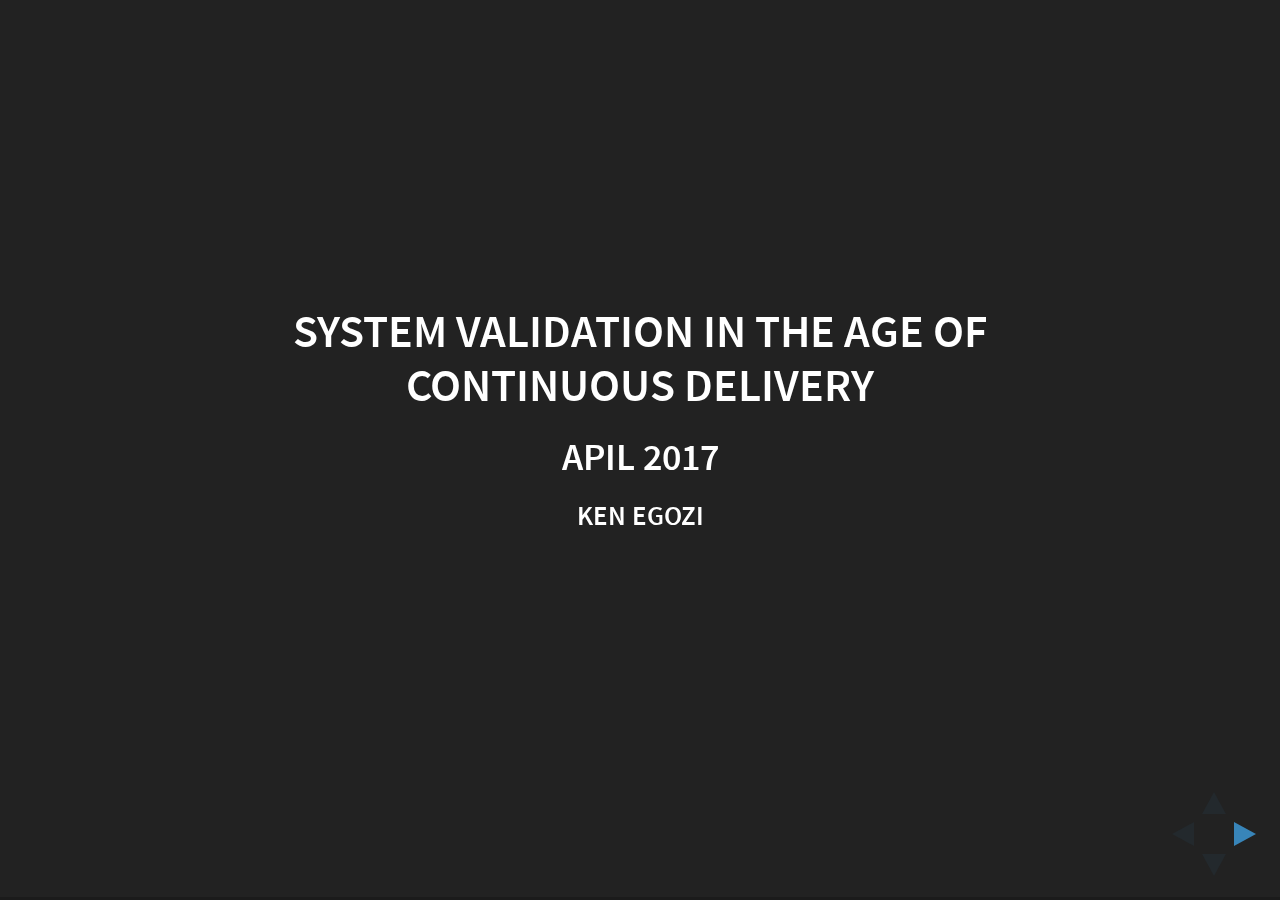
==== continuous-validation/index.html @ 0732cb90 "added continuous validation talk" ====
<!doctype html>
<html>
	<head>
		<meta charset="utf-8">
		<meta name="viewport" content="width=device-width, initial-scale=1.0, maximum-scale=1.0, user-scalable=no">

		<title>APIL - failures</title>

		<link rel="stylesheet" href="css/reveal.css">
		<link rel="stylesheet" href="css/theme/black.css">
		<link rel="stylesheet" href="my/custom.css">

		<!-- Theme used for syntax highlighting of code -->
		<link rel="stylesheet" href="lib/css/zenburn.css">



		<!-- Printing and PDF exports -->
		<script>
			var link = document.createElement( 'link' );
			link.rel = 'stylesheet';
			link.type = 'text/css';
			link.href = window.location.search.match( /print-pdf/gi ) ? 'css/print/pdf.css' : 'css/print/paper.css';
			document.getElementsByTagName( 'head' )[0].appendChild( link );
		</script>
	</head>
	<body>
		<div class="reveal">
			<div class="slides">
				<section class="intro">
<h1>system validation in the age of continuous delivery</h1>
<h3>APIL 2017</h3>
<h5>Ken Egozi</h5>
				</section>

<section>
		<h3>building</h3>
		<p class="fragment">Social networks</p>
		<p class="fragment">E-Commerce</p>
		<p class="fragment">Collaboration tools</p>
		<p class="fragment">Games</p>
</section>
<section>
		<h3>problem</h3>
		<p class="fragment">lose money</p>
		<p class="fragment">lose information</p>
		<p class="fragment">lost trust</p>
		<p class="fragment"><br/>OMG OMG OMG</p>
</section>
<section>
	<div style="position: relative;width: 500px; margin: 0 auto;">
		<img src="my/get-off-my-lawn.jpg">
		<p style="position: absolute;top: 0;width: 500px;text-shadow: 2px 2px #112211;font-weight:bold;left: 0; text-align: center;">GET OFF MY LAWN</p>
	</div>
</section>
<section>
		<img src="my/waterfall.jpg">
</section>
<section>
	<section>
	<h3>Why do systems fail?</h3>
		<img class="fragment" src="my/maxpixel.freegreatpicture.com-Drinking-Happy-Festival-Funny-Party-Flies-Beer-161350.png" />
	</section>
	<section>
		<h3>Why bugs?</h3>
		<img class="fragment" src="my/software-built-by-humans.jpg" />
	</section>
	<section>
		<h3>solution</h3>
		<p class="fragment collapsible">Do not write bugs!</p>
		<p class="fragment" style="text-decoration: line-through;">Do not write bugs!</p>
		<p class="fragment">unit testing</p>
		<p class="fragment">integration testing</p>
		<p class="fragment">formal validation</p>
	</section>
	<section>
		<h3>however</h3>
		<div style="min-height: 350px">
		<p class="">
			<span class="fragment">knock knock</span>&nbsp;&nbsp;
			<span class="fragment">race condition!</span>&nbsp;&nbsp;
			<span class="fragment">who's there?</span>
		</p>
		<p>
			<span class="fragment">OS update</span><br/>
			<span class="fragment">self-replicating bug</span><br/>
			<span class="fragment">SSL expiration</span><br/>
		</p>
		<p class="fragment collapsible">
		<q>“Windows Azure Storage experienced a worldwide outage impacting HTTPS traffic due to an expired SSL certificate,” Martin reported. “HTTP traffic was unaffected but the event impacted a number of Windows Azure services that are dependent on Storage.”</q>
		</p>
		<p class="fragment">
			<img style="height:200px" src="my/worked-on-my-machine.jpg" />
		</p>
		<p class="fragment what-if-img">
			<img src="my/what-if.jpg" />
		</p>
		</div>
	</section>
</section>
<!-- LIKE -->
<section>
	<section>
		<h3>Hush</h3>
		<div style="min-height: 350px">
		<pre class="fragment collapsible" style="font-size: 80%">
if (u.pwd == pwd) {
	return "Collect 200!"
}

return "Go to jail"</pre>
		<pre class="fragment collapsible" style="font-size: 80%">
if (u.hpwd == hash(pwd)) {
	return "Collect 200!"
}

return "Go to jail"</pre>
		<p class="fragment collapsible">
			<img style="height: 300px" src="my/salt.jpg" />
		</p>
		<pre class="fragment collapsible" style="font-size: 80%">
if (u.hpwd == hash(pwd + u.salt)) {
	return "Collect 200!"
}

return "Go to jail"</pre>
		<p class="fragment collapsible">
			are you an existing user?<br/>
			<br/>
			STOP!
		</p>
		<pre class="fragment collapsible" style="font-size: 80%">
if (u.hpwd == hash(pwd + u.salt)) {
	return "Collect 200!"
}

if (u.salt == new byte[16] && u.hpwd == hash(pwd)) {
	u.salt = genRandomBytes(16)
	u.hpwd = hash(pwd + u.salt)
	u.save()
	return "Collect 200!"
}

return "Go to jail"</pre>

		<pre class="fragment collapsible" style="font-size: 80%">
UPDATE TABLE users
ADD COLUMN salt 
NOT NULL 
DEFAULT '\0\0\0\0\0\0\0\0\0\0\0\0\0\0\0\'</pre>
		<p class="fragment collapsible">
			<img style="height:200px" src="my/worked-on-my-machine.jpg" />
		</p>
		<p class="fragment collapsible">
			<img style="height:200px" src="my/worked-on-my-machine.jpg" /> <br/>
			and in QA and Staging!
		</p>
		<p class="fragment collapsible">
			are you an existing user?<br/>
			<br/>
			STOP!
		</p>

		</div>

	</section>
	<section>
		<h3>what now?</h3>
		<p>Timeline</p>
		<p style="text-align: left;">
		<span class="fragment">10:12 Migration script ran on prod DB</span><br/>
		<span class="fragment">10:20 code deployed to prod</span><br/>
		<span class="fragment">16:05 First impacted customer</span><br/>
		<span class="fragment">18:05 First impacted customer sends email</span><br/>
		<span class="fragment">18:10 Problem escalated to engineering team</span><br/>
		<span class="fragment">18:15 Decision made not to roll back</span><br/>
		<span class="fragment">19:20 Engineer repro on prod, problem identified</span><br/>
		<span class="fragment">19:30 Fixed migration script is code-reviews</span><br/>
		<span class="fragment">19:35 Fixed migration script ran on prod DB</span><br/>
		</p>
	</section>
	<section>
		<h3>how are we doing on time?</h3>
		<p class="fragment" style="text-align: left;">
		<span>10:20 code deployed to prod</span><br/>
		<span>16:05 First impacted customer</span><br/>
		<span>18:05 First impacted customer sends email</span><br/>
		<span>19:30 Fixed migration script is code-reviews</span><br/>
		<span>19:35 Fixed migration script ran on prod DB</span><br/>
		</p>
		<p class="fragment" style="text-align: left;">
		Time to Failure: 5h45m<br/>
		Time to Detection: 2h<br/>
		Time to Mitigation: 1h25m<br/>
		Time to Recovery: 5m<br/>
		</p>
	</section>
	<section>
		<h3>root cause</h3>
		<p class="fragment">prod default salts are <code>byte[15]</code> instead of <code>byte[16]</code></p>
		<pre class="fragment" style="font-size: 80%">DEFAULT '\0\0\0\0\0\0\0\0\0\0\0\0\0\0\0\'</pre>
		<p class="fragment">15 '\0' and 1 '\'<p>
		<p class="fragment">MySQL decide not to fail, and guess differently on Windows and Linux</p>
	</section>
	<section>
		<h3>learnings from NullBug</h3>
		<p class="fragment">Time to detection</p>
		<p class="fragment">always allow rollback</p>
		<p class="fragment">prod is always different</p>
	</section>
</section>

<section>
	<section>
		<h3>What did you say?</h3>
		<p class="fragment">Large distributed system, uses Gossip for cluster discovery</p>
		<p class="fragment">6 years in production, millions TPS</p>
		<p class="fragment">yup, per second</p>
		<p class="fragment">Suddenly error rate goes up</p>
		<p class="fragment">Soon after, instances in the cluster randomly segfault and restart</p>
		<p class="fragment">Error rate goes further up</p>
		<p class="fragment">OMG OMG OMG</p>
	</section>
	<section>
		<h3>though shall gossip</h3>
			<pre class="fragment collapsible" style="font-size: 80%">
		host1.mycompany.com
		host6.mycompany.com
		host7.mycompany.com
		host10.mycompany.com
		host2.mycompany.com</pre>
			<pre class="fragment" style="font-size: 80%">
		?ost1.mycompany.com
		host6.mycompany.com
		host7.mycompany.com
		host10.mycompany.com
		host2.mycompany.com</pre>
		<p class="fragment">When an instance is needed, a DNS validation is made to make sure it is valid, deleted if not</p>
		<p class="fragment">Deletion code is calling <code>delete</code> twice on the same string (C++ FTW). Segfault followes.</p>
	</section>
	<section>
		<h3>show me the check(sum)</h3>
		<pre class="fragment collapsible" style="font-size: 80%">
checksum=0123456789abcdef

if headers.containsKey("checksum") ...
else whatever</pre>
		<pre class="fragment" style="font-size: 80%">
?hecksum=0123456789abcdef</pre>
		<p class="fragment">Zero downtime interim code was never removed</p>
	</section>
	<section>
		<h3>impact</h3>
		<p class="fragment">
			Single NIC failure on a single host - caused worldwide impact on multiple subsystems
		</p>
	</section>
	<section>
		<h3>how are we doing on time?</h3>
		<p class="fragment" style="text-align: left;">
		Time to Failure: 6 <i><b>years</b></i><br/>
		Time to Detection: 1m<br/>
		Time to Mitigation: 1h<br/>
		Time to Recovery: 4h<br/>
		</p>
	</section>
	<section>
		<h3>learnings from NullBug</h3>
		<p class="fragment">Time to detection</p>
		<p class="fragment">Self replicating bugs</p>
		<p class="fragment">Never tested scenarios</p>
	</section>
</section>
<section>
	<h3>now what?</h3>
</section>
<section>
	<h3>metrics</h3>
	<p class="fragment">figure out the most important business metrics</p>
	<p class="fragment">figure out thresholds</p>
	<p class="fragment">Alarm on the thresholds</p>
	<p class="fragment">Auto-rollback on alarms</p>
	<p class="fragment">Look at trends, DoD, WoW, YoY</p>
</section>
<section>
	<h3>early</h3>
	<p class="fragment">Consistency Check - replay traffic comparing results of Beta and Prod</p>
	<p class="fragment">Delta comparison - replay traffic comparing key metrics (latencies, CPU utilization, GC profile etc) on Beta vs Prod
</section>
<section>
	<h3>Blast radius reduction</h3>
	<p class="fragment">Regionalize (subsystems, locations, markets)</p>
	<p class="fragment">Deployment Windows - identify low-traffic o'clock</p>
	<p class="fragment">Canary deployments - deploy to one (or few) instances, compare metrics for a while</p>
	<p class="fragment">Controlled rollout - deploy to X% at the time, auto-rollback on alarms <br/><span style="font-size: 70%">easier during low-traffic windows</span></p>
</section>
<section>
	<h3>off the beaten track</h3>
	<p class="fragment collapsible"><q>We don't have many tests. I'm not advocating that you shouldn't put in tests. [The reason we can get away with this] is that we have a great community. So instead of having automated test we have automated human tests.</q></p>
	<p class="fragment collapsible">But I'm not stack overflow ... </p>
	<p class="fragment">Synthetic transactions - emulate users, products and interactions. Define success and failure metrics</p>
	<p class="fragment"><img style="height: : 200px;" src="my/test-asin.jpg"></p>
</section>
<section>
	<h3>Let's play</h3>
	<p class="fragment collapsible">
	<q>In the early 2000s, Amazon created GameDay, a program designed to increase resilience by purposely injecting major failures into critical systems semi-regularly to discover flaws and subtle dependencies. Basically, a GameDay exercise tests a company's <code>systems</code>, <code>software</code>, and <code>people</code> in the course of preparing for a response to a disastrous event.</q></p>
	<q class="fragment">DiRT was developed to find vulnerabilities in critical systems and business processes by intentionally causing failures in them, and to fix them before such failures happen in an uncontrolled manner. DiRT tests both Google's technical robustness, by breaking <code>live systems</code>, and our operational resilience by explicitly preventing critical <code>personnel</code>, area experts, and leaders from participating.</q>
</section>
<section>
	<h3>Notomatic</h3>
	<p class="fragment">Change management process - a "code" reviewed document</p>
	<p class="fragment">Pre-mortem</p>
	<p class="fragment">Clear rollback criteria</p>
	<p class="fragment">Pre-reviews scripts</p>
	<p class="fragment">Any monkey can execute or take over</p>
</section>
<section>
	<h3>Analysis</h3>
	<p class="fragment">Correction Of Errors</p>
	<p class="fragment">Emphasis on learning, not on finger-pointing</p>
	<p class="fragment">five whys?</p>
	<p class="fragment">"how would you cut impact in half?"</p>
	<p class="fragment">"how would you cut detection in half?"</p>
	<p class="fragment"><q>best learnings - read COEs</q></p>
</section>
<section>
	<h3>recap</h3>
	<ul style="margin: 0">
	<li class="fragment">automate what you can, vet what you cannot</li>
	<li class="fragment">reduce time to detection</li>
	<li class="fragment">rollbackability is a feature</li>
	<li class="fragment">reduce blast radius</li>
	<li class="fragment">always be shipping!</li>
	</ul>
</section>
<!--
<section>
	<h3>readings</h3>
	<p><a href="https://www.awsarchitectureblog.com/">https://www.awsarchitectureblog.com/</a></p>
	<p><a href="http://udidahan.com/?blog=true">http://udidahan.com/?blog=true</a></p>
	<p><a href="http://arnon.me/">http://arnon.me/</a>
</section>
-->
<section>
	<p>Thank you!</p>
	<p>&nbsp;</p>
	<p>@kenegozi<br/>
</section>
			</div>
		</div>

		<script src="lib/js/head.min.js"></script>
		<script src="js/reveal.js"></script>

		<script>
			// More info https://github.com/hakimel/reveal.js#configuration
			Reveal.initialize({
				history: true,
				fragments: true,
				minScale: 1,
				maxScale: 1,

				// More info https://github.com/hakimel/reveal.js#dependencies
				dependencies: [
					{ src: 'plugin/markdown/marked.js' },
					{ src: 'plugin/markdown/markdown.js' },
					{ src: 'plugin/notes/notes.js', async: true },
					{ src: 'plugin/highlight/highlight.js', async: true, callback: function() { hljs.initHighlightingOnLoad(); } }
				]
			});
		</script>
	</body>
</html>
---- continuous-validation/css/reveal.css ----
/*!
 * reveal.js
 * http://lab.hakim.se/reveal-js
 * MIT licensed
 *
 * Copyright (C) 2016 Hakim El Hattab, http://hakim.se
 */
/*********************************************
 * RESET STYLES
 *********************************************/
html, body, .reveal div, .reveal span, .reveal applet, .reveal object, .reveal iframe,
.reveal h1, .reveal h2, .reveal h3, .reveal h4, .reveal h5, .reveal h6, .reveal p, .reveal blockquote, .reveal pre,
.reveal a, .reveal abbr, .reveal acronym, .reveal address, .reveal big, .reveal cite, .reveal code,
.reveal del, .reveal dfn, .reveal em, .reveal img, .reveal ins, .reveal kbd, .reveal q, .reveal s, .reveal samp,
.reveal small, .reveal strike, .reveal strong, .reveal sub, .reveal sup, .reveal tt, .reveal var,
.reveal b, .reveal u, .reveal center,
.reveal dl, .reveal dt, .reveal dd, .reveal ol, .reveal ul, .reveal li,
.reveal fieldset, .reveal form, .reveal label, .reveal legend,
.reveal table, .reveal caption, .reveal tbody, .reveal tfoot, .reveal thead, .reveal tr, .reveal th, .reveal td,
.reveal article, .reveal aside, .reveal canvas, .reveal details, .reveal embed,
.reveal figure, .reveal figcaption, .reveal footer, .reveal header, .reveal hgroup,
.reveal menu, .reveal nav, .reveal output, .reveal ruby, .reveal section, .reveal summary,
.reveal time, .reveal mark, .reveal audio, .reveal video {
  margin: 0;
  padding: 0;
  border: 0;
  font-size: 100%;
  font: inherit;
  vertical-align: baseline; }

.reveal article, .reveal aside, .reveal details, .reveal figcaption, .reveal figure,
.reveal footer, .reveal header, .reveal hgroup, .reveal menu, .reveal nav, .reveal section {
  display: block; }

/*********************************************
 * GLOBAL STYLES
 *********************************************/
html,
body {
  width: 100%;
  height: 100%;
  overflow: hidden; }

body {
  position: relative;
  line-height: 1;
  background-color: #fff;
  color: #000; }

/*********************************************
 * VIEW FRAGMENTS
 *********************************************/
.reveal .slides section .fragment {
  opacity: 0;
  visibility: hidden;
  -webkit-transition: all .2s ease;
          transition: all .2s ease; }
  .reveal .slides section .fragment.visible {
    opacity: 1;
    visibility: visible; }

.reveal .slides section .fragment.grow {
  opacity: 1;
  visibility: visible; }
  .reveal .slides section .fragment.grow.visible {
    -webkit-transform: scale(1.3);
            transform: scale(1.3); }

.reveal .slides section .fragment.shrink {
  opacity: 1;
  visibility: visible; }
  .reveal .slides section .fragment.shrink.visible {
    -webkit-transform: scale(0.7);
            transform: scale(0.7); }

.reveal .slides section .fragment.zoom-in {
  -webkit-transform: scale(0.1);
          transform: scale(0.1); }
  .reveal .slides section .fragment.zoom-in.visible {
    -webkit-transform: none;
            transform: none; }

.reveal .slides section .fragment.fade-out {
  opacity: 1;
  visibility: visible; }
  .reveal .slides section .fragment.fade-out.visible {
    opacity: 0;
    visibility: hidden; }

.reveal .slides section .fragment.semi-fade-out {
  opacity: 1;
  visibility: visible; }
  .reveal .slides section .fragment.semi-fade-out.visible {
    opacity: 0.5;
    visibility: visible; }

.reveal .slides section .fragment.strike {
  opacity: 1;
  visibility: visible; }
  .reveal .slides section .fragment.strike.visible {
    text-decoration: line-through; }

.reveal .slides section .fragment.fade-up {
  -webkit-transform: translate(0, 20%);
          transform: translate(0, 20%); }
  .reveal .slides section .fragment.fade-up.visible {
    -webkit-transform: translate(0, 0);
            transform: translate(0, 0); }

.reveal .slides section .fragment.fade-down {
  -webkit-transform: translate(0, -20%);
          transform: translate(0, -20%); }
  .reveal .slides section .fragment.fade-down.visible {
    -webkit-transform: translate(0, 0);
            transform: translate(0, 0); }

.reveal .slides section .fragment.fade-right {
  -webkit-transform: translate(-20%, 0);
          transform: translate(-20%, 0); }
  .reveal .slides section .fragment.fade-right.visible {
    -webkit-transform: translate(0, 0);
            transform: translate(0, 0); }

.reveal .slides section .fragment.fade-left {
  -webkit-transform: translate(20%, 0);
          transform: translate(20%, 0); }
  .reveal .slides section .fragment.fade-left.visible {
    -webkit-transform: translate(0, 0);
            transform: translate(0, 0); }

.reveal .slides section .fragment.current-visible {
  opacity: 0;
  visibility: hidden; }
  .reveal .slides section .fragment.current-visible.current-fragment {
    opacity: 1;
    visibility: visible; }

.reveal .slides section .fragment.highlight-red,
.reveal .slides section .fragment.highlight-current-red,
.reveal .slides section .fragment.highlight-green,
.reveal .slides section .fragment.highlight-current-green,
.reveal .slides section .fragment.highlight-blue,
.reveal .slides section .fragment.highlight-current-blue {
  opacity: 1;
  visibility: visible; }

.reveal .slides section .fragment.highlight-red.visible {
  color: #ff2c2d; }

.reveal .slides section .fragment.highlight-green.visible {
  color: #17ff2e; }

.reveal .slides section .fragment.highlight-blue.visible {
  color: #1b91ff; }

.reveal .slides section .fragment.highlight-current-red.current-fragment {
  color: #ff2c2d; }

.reveal .slides section .fragment.highlight-current-green.current-fragment {
  color: #17ff2e; }

.reveal .slides section .fragment.highlight-current-blue.current-fragment {
  color: #1b91ff; }

/*********************************************
 * COLLAPSIBLE FRAGMENTS
 *********************************************/
.reveal .slides section span.fragment.collapsible,
.reveal .slides section pre.fragment.collapsible,
.reveal .slides section p.fragment.collapsible,
.reveal .slides section li.fragment.collapsible,
.reveal .slides section div.fragment.collapsible {
  display: none; }

.reveal .slides section pre.fragment.current-fragment,
.reveal .slides section p.fragment.current-fragment,
.reveal .slides section li.fragment.collapsible,
.reveal .slides section div.fragment.current-fragment {
  display: block; }
.reveal .slides section span.fragment.current-fragment {
  display: inline; }

/*********************************************
 * DEFAULT ELEMENT STYLES
 *********************************************/
/* Fixes issue in Chrome where italic fonts did not appear when printing to PDF */
.reveal:after {
  content: '';
  font-style: italic; }

.reveal iframe {
  z-index: 1; }

/** Prevents layering issues in certain browser/transition combinations */
.reveal a {
  position: relative; }

.reveal .stretch {
  max-width: none;
  max-height: none; }

.reveal pre.stretch code {
  height: 100%;
  max-height: 100%;
  box-sizing: border-box; }

/*********************************************
 * CONTROLS
 *********************************************/
.reveal .controls {
  display: none;
  position: fixed;
  width: 110px;
  height: 110px;
  z-index: 30;
  right: 10px;
  bottom: 10px;
  -webkit-user-select: none; }

.reveal .controls button {
  padding: 0;
  position: absolute;
  opacity: 0.05;
  width: 0;
  height: 0;
  background-color: transparent;
  border: 12px solid transparent;
  -webkit-transform: scale(0.9999);
          transform: scale(0.9999);
  -webkit-transition: all 0.2s ease;
          transition: all 0.2s ease;
  -webkit-appearance: none;
  -webkit-tap-highlight-color: transparent; }

.reveal .controls .enabled {
  opacity: 0.7;
  cursor: pointer; }

.reveal .controls .enabled:active {
  margin-top: 1px; }

.reveal .controls .navigate-left {
  top: 42px;
  border-right-width: 22px;
  border-right-color: #000; }

.reveal .controls .navigate-left.fragmented {
  opacity: 0.3; }

.reveal .controls .navigate-right {
  left: 74px;
  top: 42px;
  border-left-width: 22px;
  border-left-color: #000; }

.reveal .controls .navigate-right.fragmented {
  opacity: 0.3; }

.reveal .controls .navigate-up {
  left: 42px;
  border-bottom-width: 22px;
  border-bottom-color: #000; }

.reveal .controls .navigate-up.fragmented {
  opacity: 0.3; }

.reveal .controls .navigate-down {
  left: 42px;
  top: 74px;
  border-top-width: 22px;
  border-top-color: #000; }

.reveal .controls .navigate-down.fragmented {
  opacity: 0.3; }

/*********************************************
 * PROGRESS BAR
 *********************************************/
.reveal .progress {
  position: fixed;
  display: none;
  height: 3px;
  width: 100%;
  bottom: 0;
  left: 0;
  z-index: 10;
  background-color: rgba(0, 0, 0, 0.2); }

.reveal .progress:after {
  content: '';
  display: block;
  position: absolute;
  height: 20px;
  width: 100%;
  top: -20px; }

.reveal .progress span {
  display: block;
  height: 100%;
  width: 0px;
  background-color: #000;
  -webkit-transition: width 800ms cubic-bezier(0.26, 0.86, 0.44, 0.985);
          transition: width 800ms cubic-bezier(0.26, 0.86, 0.44, 0.985); }

/*********************************************
 * SLIDE NUMBER
 *********************************************/
.reveal .slide-number {
  position: fixed;
  display: block;
  right: 8px;
  bottom: 8px;
  z-index: 31;
  font-family: Helvetica, sans-serif;
  font-size: 12px;
  line-height: 1;
  color: #fff;
  background-color: rgba(0, 0, 0, 0.4);
  padding: 5px; }

.reveal .slide-number-delimiter {
  margin: 0 3px; }

/*********************************************
 * SLIDES
 *********************************************/
.reveal {
  position: relative;
  width: 100%;
  height: 100%;
  overflow: hidden;
  -ms-touch-action: none;
      touch-action: none; }

.reveal .slides {
  position: absolute;
  width: 100%;
  height: 100%;
  top: 0;
  right: 0;
  bottom: 0;
  left: 0;
  margin: auto;
  overflow: visible;
  z-index: 1;
  text-align: center;
  -webkit-perspective: 600px;
          perspective: 600px;
  -webkit-perspective-origin: 50% 40%;
          perspective-origin: 50% 40%; }

.reveal .slides > section {
  -ms-perspective: 600px; }

.reveal .slides > section,
.reveal .slides > section > section {
  display: none;
  position: absolute;
  width: 100%;
  padding: 20px 0px;
  z-index: 10;
  -webkit-transform-style: preserve-3d;
          transform-style: preserve-3d;
  -webkit-transition: -webkit-transform-origin 800ms cubic-bezier(0.26, 0.86, 0.44, 0.985), -webkit-transform 800ms cubic-bezier(0.26, 0.86, 0.44, 0.985), visibility 800ms cubic-bezier(0.26, 0.86, 0.44, 0.985), opacity 800ms cubic-bezier(0.26, 0.86, 0.44, 0.985);
          transition: transform-origin 800ms cubic-bezier(0.26, 0.86, 0.44, 0.985), transform 800ms cubic-bezier(0.26, 0.86, 0.44, 0.985), visibility 800ms cubic-bezier(0.26, 0.86, 0.44, 0.985), opacity 800ms cubic-bezier(0.26, 0.86, 0.44, 0.985); }

/* Global transition speed settings */
.reveal[data-transition-speed="fast"] .slides section {
  -webkit-transition-duration: 400ms;
          transition-duration: 400ms; }

.reveal[data-transition-speed="slow"] .slides section {
  -webkit-transition-duration: 1200ms;
          transition-duration: 1200ms; }

/* Slide-specific transition speed overrides */
.reveal .slides section[data-transition-speed="fast"] {
  -webkit-transition-duration: 400ms;
          transition-duration: 400ms; }

.reveal .slides section[data-transition-speed="slow"] {
  -webkit-transition-duration: 1200ms;
          transition-duration: 1200ms; }

.reveal .slides > section.stack {
  padding-top: 0;
  padding-bottom: 0; }

.reveal .slides > section.present,
.reveal .slides > section > section.present {
  display: block;
  z-index: 11;
  opacity: 1; }

.reveal.center,
.reveal.center .slides,
.reveal.center .slides section {
  min-height: 0 !important; }

/* Don't allow interaction with invisible slides */
.reveal .slides > section.future,
.reveal .slides > section > section.future,
.reveal .slides > section.past,
.reveal .slides > section > section.past {
  pointer-events: none; }

.reveal.overview .slides > section,
.reveal.overview .slides > section > section {
  pointer-events: auto; }

.reveal .slides > section.past,
.reveal .slides > section.future,
.reveal .slides > section > section.past,
.reveal .slides > section > section.future {
  opacity: 0; }

/*********************************************
 * Mixins for readability of transitions
 *********************************************/
/*********************************************
 * SLIDE TRANSITION
 * Aliased 'linear' for backwards compatibility
 *********************************************/
.reveal.slide section {
  -webkit-backface-visibility: hidden;
          backface-visibility: hidden; }

.reveal .slides > section[data-transition=slide].past,
.reveal .slides > section[data-transition~=slide-out].past,
.reveal.slide .slides > section:not([data-transition]).past {
  -webkit-transform: translate(-150%, 0);
          transform: translate(-150%, 0); }

.reveal .slides > section[data-transition=slide].future,
.reveal .slides > section[data-transition~=slide-in].future,
.reveal.slide .slides > section:not([data-transition]).future {
  -webkit-transform: translate(150%, 0);
          transform: translate(150%, 0); }

.reveal .slides > section > section[data-transition=slide].past,
.reveal .slides > section > section[data-transition~=slide-out].past,
.reveal.slide .slides > section > section:not([data-transition]).past {
  -webkit-transform: translate(0, -150%);
          transform: translate(0, -150%); }

.reveal .slides > section > section[data-transition=slide].future,
.reveal .slides > section > section[data-transition~=slide-in].future,
.reveal.slide .slides > section > section:not([data-transition]).future {
  -webkit-transform: translate(0, 150%);
          transform: translate(0, 150%); }

.reveal.linear section {
  -webkit-backface-visibility: hidden;
          backface-visibility: hidden; }

.reveal .slides > section[data-transition=linear].past,
.reveal .slides > section[data-transition~=linear-out].past,
.reveal.linear .slides > section:not([data-transition]).past {
  -webkit-transform: translate(-150%, 0);
          transform: translate(-150%, 0); }

.reveal .slides > section[data-transition=linear].future,
.reveal .slides > section[data-transition~=linear-in].future,
.reveal.linear .slides > section:not([data-transition]).future {
  -webkit-transform: translate(150%, 0);
          transform: translate(150%, 0); }

.reveal .slides > section > section[data-transition=linear].past,
.reveal .slides > section > section[data-transition~=linear-out].past,
.reveal.linear .slides > section > section:not([data-transition]).past {
  -webkit-transform: translate(0, -150%);
          transform: translate(0, -150%); }

.reveal .slides > section > section[data-transition=linear].future,
.reveal .slides > section > section[data-transition~=linear-in].future,
.reveal.linear .slides > section > section:not([data-transition]).future {
  -webkit-transform: translate(0, 150%);
          transform: translate(0, 150%); }

/*********************************************
 * CONVEX TRANSITION
 * Aliased 'default' for backwards compatibility
 *********************************************/
.reveal .slides > section[data-transition=default].past,
.reveal .slides > section[data-transition~=default-out].past,
.reveal.default .slides > section:not([data-transition]).past {
  -webkit-transform: translate3d(-100%, 0, 0) rotateY(-90deg) translate3d(-100%, 0, 0);
          transform: translate3d(-100%, 0, 0) rotateY(-90deg) translate3d(-100%, 0, 0); }

.reveal .slides > section[data-transition=default].future,
.reveal .slides > section[data-transition~=default-in].future,
.reveal.default .slides > section:not([data-transition]).future {
  -webkit-transform: translate3d(100%, 0, 0) rotateY(90deg) translate3d(100%, 0, 0);
          transform: translate3d(100%, 0, 0) rotateY(90deg) translate3d(100%, 0, 0); }

.reveal .slides > section > section[data-transition=default].past,
.reveal .slides > section > section[data-transition~=default-out].past,
.reveal.default .slides > section > section:not([data-transition]).past {
  -webkit-transform: translate3d(0, -300px, 0) rotateX(70deg) translate3d(0, -300px, 0);
          transform: translate3d(0, -300px, 0) rotateX(70deg) translate3d(0, -300px, 0); }

.reveal .slides > section > section[data-transition=default].future,
.reveal .slides > section > section[data-transition~=default-in].future,
.reveal.default .slides > section > section:not([data-transition]).future {
  -webkit-transform: translate3d(0, 300px, 0) rotateX(-70deg) translate3d(0, 300px, 0);
          transform: translate3d(0, 300px, 0) rotateX(-70deg) translate3d(0, 300px, 0); }

.reveal .slides > section[data-transition=convex].past,
.reveal .slides > section[data-transition~=convex-out].past,
.reveal.convex .slides > section:not([data-transition]).past {
  -webkit-transform: translate3d(-100%, 0, 0) rotateY(-90deg) translate3d(-100%, 0, 0);
          transform: translate3d(-100%, 0, 0) rotateY(-90deg) translate3d(-100%, 0, 0); }

.reveal .slides > section[data-transition=convex].future,
.reveal .slides > section[data-transition~=convex-in].future,
.reveal.convex .slides > section:not([data-transition]).future {
  -webkit-transform: translate3d(100%, 0, 0) rotateY(90deg) translate3d(100%, 0, 0);
          transform: translate3d(100%, 0, 0) rotateY(90deg) translate3d(100%, 0, 0); }

.reveal .slides > section > section[data-transition=convex].past,
.reveal .slides > section > section[data-transition~=convex-out].past,
.reveal.convex .slides > section > section:not([data-transition]).past {
  -webkit-transform: translate3d(0, -300px, 0) rotateX(70deg) translate3d(0, -300px, 0);
          transform: translate3d(0, -300px, 0) rotateX(70deg) translate3d(0, -300px, 0); }

.reveal .slides > section > section[data-transition=convex].future,
.reveal .slides > section > section[data-transition~=convex-in].future,
.reveal.convex .slides > section > section:not([data-transition]).future {
  -webkit-transform: translate3d(0, 300px, 0) rotateX(-70deg) translate3d(0, 300px, 0);
          transform: translate3d(0, 300px, 0) rotateX(-70deg) translate3d(0, 300px, 0); }

/*********************************************
 * CONCAVE TRANSITION
 *********************************************/
.reveal .slides > section[data-transition=concave].past,
.reveal .slides > section[data-transition~=concave-out].past,
.reveal.concave .slides > section:not([data-transition]).past {
  -webkit-transform: translate3d(-100%, 0, 0) rotateY(90deg) translate3d(-100%, 0, 0);
          transform: translate3d(-100%, 0, 0) rotateY(90deg) translate3d(-100%, 0, 0); }

.reveal .slides > section[data-transition=concave].future,
.reveal .slides > section[data-transition~=concave-in].future,
.reveal.concave .slides > section:not([data-transition]).future {
  -webkit-transform: translate3d(100%, 0, 0) rotateY(-90deg) translate3d(100%, 0, 0);
          transform: translate3d(100%, 0, 0) rotateY(-90deg) translate3d(100%, 0, 0); }

.reveal .slides > section > section[data-transition=concave].past,
.reveal .slides > section > section[data-transition~=concave-out].past,
.reveal.concave .slides > section > section:not([data-transition]).past {
  -webkit-transform: translate3d(0, -80%, 0) rotateX(-70deg) translate3d(0, -80%, 0);
          transform: translate3d(0, -80%, 0) rotateX(-70deg) translate3d(0, -80%, 0); }

.reveal .slides > section > section[data-transition=concave].future,
.reveal .slides > section > section[data-transition~=concave-in].future,
.reveal.concave .slides > section > section:not([data-transition]).future {
  -webkit-transform: translate3d(0, 80%, 0) rotateX(70deg) translate3d(0, 80%, 0);
          transform: translate3d(0, 80%, 0) rotateX(70deg) translate3d(0, 80%, 0); }

/*********************************************
 * ZOOM TRANSITION
 *********************************************/
.reveal .slides section[data-transition=zoom],
.reveal.zoom .slides section:not([data-transition]) {
  -webkit-transition-timing-function: ease;
          transition-timing-function: ease; }

.reveal .slides > section[data-transition=zoom].past,
.reveal .slides > section[data-transition~=zoom-out].past,
.reveal.zoom .slides > section:not([data-transition]).past {
  visibility: hidden;
  -webkit-transform: scale(16);
          transform: scale(16); }

.reveal .slides > section[data-transition=zoom].future,
.reveal .slides > section[data-transition~=zoom-in].future,
.reveal.zoom .slides > section:not([data-transition]).future {
  visibility: hidden;
  -webkit-transform: scale(0.2);
          transform: scale(0.2); }

.reveal .slides > section > section[data-transition=zoom].past,
.reveal .slides > section > section[data-transition~=zoom-out].past,
.reveal.zoom .slides > section > section:not([data-transition]).past {
  -webkit-transform: translate(0, -150%);
          transform: translate(0, -150%); }

.reveal .slides > section > section[data-transition=zoom].future,
.reveal .slides > section > section[data-transition~=zoom-in].future,
.reveal.zoom .slides > section > section:not([data-transition]).future {
  -webkit-transform: translate(0, 150%);
          transform: translate(0, 150%); }

/*********************************************
 * CUBE TRANSITION
 *********************************************/
.reveal.cube .slides {
  -webkit-perspective: 1300px;
          perspective: 1300px; }

.reveal.cube .slides section {
  padding: 30px;
  min-height: 700px;
  -webkit-backface-visibility: hidden;
          backface-visibility: hidden;
  box-sizing: border-box; }

.reveal.center.cube .slides section {
  min-height: 0; }

.reveal.cube .slides section:not(.stack):before {
  content: '';
  position: absolute;
  display: block;
  width: 100%;
  height: 100%;
  left: 0;
  top: 0;
  background: rgba(0, 0, 0, 0.1);
  border-radius: 4px;
  -webkit-transform: translateZ(-20px);
          transform: translateZ(-20px); }

.reveal.cube .slides section:not(.stack):after {
  content: '';
  position: absolute;
  display: block;
  width: 90%;
  height: 30px;
  left: 5%;
  bottom: 0;
  background: none;
  z-index: 1;
  border-radius: 4px;
  box-shadow: 0px 95px 25px rgba(0, 0, 0, 0.2);
  -webkit-transform: translateZ(-90px) rotateX(65deg);
          transform: translateZ(-90px) rotateX(65deg); }

.reveal.cube .slides > section.stack {
  padding: 0;
  background: none; }

.reveal.cube .slides > section.past {
  -webkit-transform-origin: 100% 0%;
          transform-origin: 100% 0%;
  -webkit-transform: translate3d(-100%, 0, 0) rotateY(-90deg);
          transform: translate3d(-100%, 0, 0) rotateY(-90deg); }

.reveal.cube .slides > section.future {
  -webkit-transform-origin: 0% 0%;
          transform-origin: 0% 0%;
  -webkit-transform: translate3d(100%, 0, 0) rotateY(90deg);
          transform: translate3d(100%, 0, 0) rotateY(90deg); }

.reveal.cube .slides > section > section.past {
  -webkit-transform-origin: 0% 100%;
          transform-origin: 0% 100%;
  -webkit-transform: translate3d(0, -100%, 0) rotateX(90deg);
          transform: translate3d(0, -100%, 0) rotateX(90deg); }

.reveal.cube .slides > section > section.future {
  -webkit-transform-origin: 0% 0%;
          transform-origin: 0% 0%;
  -webkit-transform: translate3d(0, 100%, 0) rotateX(-90deg);
          transform: translate3d(0, 100%, 0) rotateX(-90deg); }

/*********************************************
 * PAGE TRANSITION
 *********************************************/
.reveal.page .slides {
  -webkit-perspective-origin: 0% 50%;
          perspective-origin: 0% 50%;
  -webkit-perspective: 3000px;
          perspective: 3000px; }

.reveal.page .slides section {
  padding: 30px;
  min-height: 700px;
  box-sizing: border-box; }

.reveal.page .slides section.past {
  z-index: 12; }

.reveal.page .slides section:not(.stack):before {
  content: '';
  position: absolute;
  display: block;
  width: 100%;
  height: 100%;
  left: 0;
  top: 0;
  background: rgba(0, 0, 0, 0.1);
  -webkit-transform: translateZ(-20px);
          transform: translateZ(-20px); }

.reveal.page .slides section:not(.stack):after {
  content: '';
  position: absolute;
  display: block;
  width: 90%;
  height: 30px;
  left: 5%;
  bottom: 0;
  background: none;
  z-index: 1;
  border-radius: 4px;
  box-shadow: 0px 95px 25px rgba(0, 0, 0, 0.2);
  -webkit-transform: translateZ(-90px) rotateX(65deg); }

.reveal.page .slides > section.stack {
  padding: 0;
  background: none; }

.reveal.page .slides > section.past {
  -webkit-transform-origin: 0% 0%;
          transform-origin: 0% 0%;
  -webkit-transform: translate3d(-40%, 0, 0) rotateY(-80deg);
          transform: translate3d(-40%, 0, 0) rotateY(-80deg); }

.reveal.page .slides > section.future {
  -webkit-transform-origin: 100% 0%;
          transform-origin: 100% 0%;
  -webkit-transform: translate3d(0, 0, 0);
          transform: translate3d(0, 0, 0); }

.reveal.page .slides > section > section.past {
  -webkit-transform-origin: 0% 0%;
          transform-origin: 0% 0%;
  -webkit-transform: translate3d(0, -40%, 0) rotateX(80deg);
          transform: translate3d(0, -40%, 0) rotateX(80deg); }

.reveal.page .slides > section > section.future {
  -webkit-transform-origin: 0% 100%;
          transform-origin: 0% 100%;
  -webkit-transform: translate3d(0, 0, 0);
          transform: translate3d(0, 0, 0); }

/*********************************************
 * FADE TRANSITION
 *********************************************/
.reveal .slides section[data-transition=fade],
.reveal.fade .slides section:not([data-transition]),
.reveal.fade .slides > section > section:not([data-transition]) {
  -webkit-transform: none;
          transform: none;
  -webkit-transition: opacity 0.5s;
          transition: opacity 0.5s; }

.reveal.fade.overview .slides section,
.reveal.fade.overview .slides > section > section {
  -webkit-transition: none;
          transition: none; }

/*********************************************
 * NO TRANSITION
 *********************************************/
.reveal .slides section[data-transition=none],
.reveal.none .slides section:not([data-transition]) {
  -webkit-transform: none;
          transform: none;
  -webkit-transition: none;
          transition: none; }

/*********************************************
 * PAUSED MODE
 *********************************************/
.reveal .pause-overlay {
  position: absolute;
  top: 0;
  left: 0;
  width: 100%;
  height: 100%;
  background: black;
  visibility: hidden;
  opacity: 0;
  z-index: 100;
  -webkit-transition: all 1s ease;
          transition: all 1s ease; }

.reveal.paused .pause-overlay {
  visibility: visible;
  opacity: 1; }

/*********************************************
 * FALLBACK
 *********************************************/
.no-transforms {
  overflow-y: auto; }

.no-transforms .reveal .slides {
  position: relative;
  width: 80%;
  height: auto !important;
  top: 0;
  left: 50%;
  margin: 0;
  text-align: center; }

.no-transforms .reveal .controls,
.no-transforms .reveal .progress {
  display: none !important; }

.no-transforms .reveal .slides section {
  display: block !important;
  opacity: 1 !important;
  position: relative !important;
  height: auto;
  min-height: 0;
  top: 0;
  left: -50%;
  margin: 70px 0;
  -webkit-transform: none;
          transform: none; }

.no-transforms .reveal .slides section section {
  left: 0; }

.reveal .no-transition,
.reveal .no-transition * {
  -webkit-transition: none !important;
          transition: none !important; }

/*********************************************
 * PER-SLIDE BACKGROUNDS
 *********************************************/
.reveal .backgrounds {
  position: absolute;
  width: 100%;
  height: 100%;
  top: 0;
  left: 0;
  -webkit-perspective: 600px;
          perspective: 600px; }

.reveal .slide-background {
  display: none;
  position: absolute;
  width: 100%;
  height: 100%;
  opacity: 0;
  visibility: hidden;
  background-color: transparent;
  background-position: 50% 50%;
  background-repeat: no-repeat;
  background-size: cover;
  -webkit-transition: all 800ms cubic-bezier(0.26, 0.86, 0.44, 0.985);
          transition: all 800ms cubic-bezier(0.26, 0.86, 0.44, 0.985); }

.reveal .slide-background.stack {
  display: block; }

.reveal .slide-background.present {
  opacity: 1;
  visibility: visible; }

.print-pdf .reveal .slide-background {
  opacity: 1 !important;
  visibility: visible !important; }

/* Video backgrounds */
.reveal .slide-background video {
  position: absolute;
  width: 100%;
  height: 100%;
  max-width: none;
  max-height: none;
  top: 0;
  left: 0; }

/* Immediate transition style */
.reveal[data-background-transition=none] > .backgrounds .slide-background,
.reveal > .backgrounds .slide-background[data-background-transition=none] {
  -webkit-transition: none;
          transition: none; }

/* Slide */
.reveal[data-background-transition=slide] > .backgrounds .slide-background,
.reveal > .backgrounds .slide-background[data-background-transition=slide] {
  opacity: 1;
  -webkit-backface-visibility: hidden;
          backface-visibility: hidden; }

.reveal[data-background-transition=slide] > .backgrounds .slide-background.past,
.reveal > .backgrounds .slide-background.past[data-background-transition=slide] {
  -webkit-transform: translate(-100%, 0);
          transform: translate(-100%, 0); }

.reveal[data-background-transition=slide] > .backgrounds .slide-background.future,
.reveal > .backgrounds .slide-background.future[data-background-transition=slide] {
  -webkit-transform: translate(100%, 0);
          transform: translate(100%, 0); }

.reveal[data-background-transition=slide] > .backgrounds .slide-background > .slide-background.past,
.reveal > .backgrounds .slide-background > .slide-background.past[data-background-transition=slide] {
  -webkit-transform: translate(0, -100%);
          transform: translate(0, -100%); }

.reveal[data-background-transition=slide] > .backgrounds .slide-background > .slide-background.future,
.reveal > .backgrounds .slide-background > .slide-background.future[data-background-transition=slide] {
  -webkit-transform: translate(0, 100%);
          transform: translate(0, 100%); }

/* Convex */
.reveal[data-background-transition=convex] > .backgrounds .slide-background.past,
.reveal > .backgrounds .slide-background.past[data-background-transition=convex] {
  opacity: 0;
  -webkit-transform: translate3d(-100%, 0, 0) rotateY(-90deg) translate3d(-100%, 0, 0);
          transform: translate3d(-100%, 0, 0) rotateY(-90deg) translate3d(-100%, 0, 0); }

.reveal[data-background-transition=convex] > .backgrounds .slide-background.future,
.reveal > .backgrounds .slide-background.future[data-background-transition=convex] {
  opacity: 0;
  -webkit-transform: translate3d(100%, 0, 0) rotateY(90deg) translate3d(100%, 0, 0);
          transform: translate3d(100%, 0, 0) rotateY(90deg) translate3d(100%, 0, 0); }

.reveal[data-background-transition=convex] > .backgrounds .slide-background > .slide-background.past,
.reveal > .backgrounds .slide-background > .slide-background.past[data-background-transition=convex] {
  opacity: 0;
  -webkit-transform: translate3d(0, -100%, 0) rotateX(90deg) translate3d(0, -100%, 0);
          transform: translate3d(0, -100%, 0) rotateX(90deg) translate3d(0, -100%, 0); }

.reveal[data-background-transition=convex] > .backgrounds .slide-background > .slide-background.future,
.reveal > .backgrounds .slide-background > .slide-background.future[data-background-transition=convex] {
  opacity: 0;
  -webkit-transform: translate3d(0, 100%, 0) rotateX(-90deg) translate3d(0, 100%, 0);
          transform: translate3d(0, 100%, 0) rotateX(-90deg) translate3d(0, 100%, 0); }

/* Concave */
.reveal[data-background-transition=concave] > .backgrounds .slide-background.past,
.reveal > .backgrounds .slide-background.past[data-background-transition=concave] {
  opacity: 0;
  -webkit-transform: translate3d(-100%, 0, 0) rotateY(90deg) translate3d(-100%, 0, 0);
          transform: translate3d(-100%, 0, 0) rotateY(90deg) translate3d(-100%, 0, 0); }

.reveal[data-background-transition=concave] > .backgrounds .slide-background.future,
.reveal > .backgrounds .slide-background.future[data-background-transition=concave] {
  opacity: 0;
  -webkit-transform: translate3d(100%, 0, 0) rotateY(-90deg) translate3d(100%, 0, 0);
          transform: translate3d(100%, 0, 0) rotateY(-90deg) translate3d(100%, 0, 0); }

.reveal[data-background-transition=concave] > .backgrounds .slide-background > .slide-background.past,
.reveal > .backgrounds .slide-background > .slide-background.past[data-background-transition=concave] {
  opacity: 0;
  -webkit-transform: translate3d(0, -100%, 0) rotateX(-90deg) translate3d(0, -100%, 0);
          transform: translate3d(0, -100%, 0) rotateX(-90deg) translate3d(0, -100%, 0); }

.reveal[data-background-transition=concave] > .backgrounds .slide-background > .slide-background.future,
.reveal > .backgrounds .slide-background > .slide-background.future[data-background-transition=concave] {
  opacity: 0;
  -webkit-transform: translate3d(0, 100%, 0) rotateX(90deg) translate3d(0, 100%, 0);
          transform: translate3d(0, 100%, 0) rotateX(90deg) translate3d(0, 100%, 0); }

/* Zoom */
.reveal[data-background-transition=zoom] > .backgrounds .slide-background,
.reveal > .backgrounds .slide-background[data-background-transition=zoom] {
  -webkit-transition-timing-function: ease;
          transition-timing-function: ease; }

.reveal[data-background-transition=zoom] > .backgrounds .slide-background.past,
.reveal > .backgrounds .slide-background.past[data-background-transition=zoom] {
  opacity: 0;
  visibility: hidden;
  -webkit-transform: scale(16);
          transform: scale(16); }

.reveal[data-background-transition=zoom] > .backgrounds .slide-background.future,
.reveal > .backgrounds .slide-background.future[data-background-transition=zoom] {
  opacity: 0;
  visibility: hidden;
  -webkit-transform: scale(0.2);
          transform: scale(0.2); }

.reveal[data-background-transition=zoom] > .backgrounds .slide-background > .slide-background.past,
.reveal > .backgrounds .slide-background > .slide-background.past[data-background-transition=zoom] {
  opacity: 0;
  visibility: hidden;
  -webkit-transform: scale(16);
          transform: scale(16); }

.reveal[data-background-transition=zoom] > .backgrounds .slide-background > .slide-background.future,
.reveal > .backgrounds .slide-background > .slide-background.future[data-background-transition=zoom] {
  opacity: 0;
  visibility: hidden;
  -webkit-transform: scale(0.2);
          transform: scale(0.2); }

/* Global transition speed settings */
.reveal[data-transition-speed="fast"] > .backgrounds .slide-background {
  -webkit-transition-duration: 400ms;
          transition-duration: 400ms; }

.reveal[data-transition-speed="slow"] > .backgrounds .slide-background {
  -webkit-transition-duration: 1200ms;
          transition-duration: 1200ms; }

/*********************************************
 * OVERVIEW
 *********************************************/
.reveal.overview {
  -webkit-perspective-origin: 50% 50%;
          perspective-origin: 50% 50%;
  -webkit-perspective: 700px;
          perspective: 700px; }
  .reveal.overview .slides section {
    height: 100%;
    top: 0 !important;
    opacity: 1 !important;
    overflow: hidden;
    visibility: visible !important;
    cursor: pointer;
    box-sizing: border-box; }
  .reveal.overview .slides section:hover,
  .reveal.overview .slides section.present {
    outline: 10px solid rgba(150, 150, 150, 0.4);
    outline-offset: 10px; }
  .reveal.overview .slides section .fragment {
    opacity: 1;
    -webkit-transition: none;
            transition: none; }
  .reveal.overview .slides section:after,
  .reveal.overview .slides section:before {
    display: none !important; }
  .reveal.overview .slides > section.stack {
    padding: 0;
    top: 0 !important;
    background: none;
    outline: none;
    overflow: visible; }
  .reveal.overview .backgrounds {
    -webkit-perspective: inherit;
            perspective: inherit; }
  .reveal.overview .backgrounds .slide-background {
    opacity: 1;
    visibility: visible;
    outline: 10px solid rgba(150, 150, 150, 0.1);
    outline-offset: 10px; }

.reveal.overview .slides section,
.reveal.overview-deactivating .slides section {
  -webkit-transition: none;
          transition: none; }

.reveal.overview .backgrounds .slide-background,
.reveal.overview-deactivating .backgrounds .slide-background {
  -webkit-transition: none;
          transition: none; }

.reveal.overview-animated .slides {
  -webkit-transition: -webkit-transform 0.4s ease;
          transition: transform 0.4s ease; }

/*********************************************
 * RTL SUPPORT
 *********************************************/
.reveal.rtl .slides,
.reveal.rtl .slides h1,
.reveal.rtl .slides h2,
.reveal.rtl .slides h3,
.reveal.rtl .slides h4,
.reveal.rtl .slides h5,
.reveal.rtl .slides h6 {
  direction: rtl;
  font-family: sans-serif; }

.reveal.rtl pre,
.reveal.rtl code {
  direction: ltr; }

.reveal.rtl ol,
.reveal.rtl ul {
  text-align: right; }

.reveal.rtl .progress span {
  float: right; }

/*********************************************
 * PARALLAX BACKGROUND
 *********************************************/
.reveal.has-parallax-background .backgrounds {
  -webkit-transition: all 0.8s ease;
          transition: all 0.8s ease; }

/* Global transition speed settings */
.reveal.has-parallax-background[data-transition-speed="fast"] .backgrounds {
  -webkit-transition-duration: 400ms;
          transition-duration: 400ms; }

.reveal.has-parallax-background[data-transition-speed="slow"] .backgrounds {
  -webkit-transition-duration: 1200ms;
          transition-duration: 1200ms; }

/*********************************************
 * LINK PREVIEW OVERLAY
 *********************************************/
.reveal .overlay {
  position: absolute;
  top: 0;
  left: 0;
  width: 100%;
  height: 100%;
  z-index: 1000;
  background: rgba(0, 0, 0, 0.9);
  opacity: 0;
  visibility: hidden;
  -webkit-transition: all 0.3s ease;
          transition: all 0.3s ease; }

.reveal .overlay.visible {
  opacity: 1;
  visibility: visible; }

.reveal .overlay .spinner {
  position: absolute;
  display: block;
  top: 50%;
  left: 50%;
  width: 32px;
  height: 32px;
  margin: -16px 0 0 -16px;
  z-index: 10;
  background-image: url([data-uri]%2F%2F%2F6%2Bvr8nJybW1tcDAwOjo6Nvb26ioqKOjo7Ozs%2FLy8vz8%2FAAAAAAAAAAAACH%2FC05FVFNDQVBFMi4wAwEAAAAh%2FhpDcmVhdGVkIHdpdGggYWpheGxvYWQuaW5mbwAh%[base64]%2FV%2FnmOM82XiHRLYKhKP1oZmADdEAAAh%2BQQJCgAAACwAAAAAIAAgAAAE6hDISWlZpOrNp1lGNRSdRpDUolIGw5RUYhhHukqFu8DsrEyqnWThGvAmhVlteBvojpTDDBUEIFwMFBRAmBkSgOrBFZogCASwBDEY%2FCZSg7GSE0gSCjQBMVG023xWBhklAnoEdhQEfyNqMIcKjhRsjEdnezB%2BA4k8gTwJhFuiW4dokXiloUepBAp5qaKpp6%2BHo7aWW54wl7obvEe0kRuoplCGepwSx2jJvqHEmGt6whJpGpfJCHmOoNHKaHx61WiSR92E4lbFoq%2BB6QDtuetcaBPnW6%2BO7wDHpIiK9SaVK5GgV543tzjgGcghAgAh%[base64]%2B%2BG%2Bw48edZPK%2BM6hLJpQg484enXIdQFSS1u6UhksENEQAAIfkECQoAAAAsAAAAACAAIAAABOcQyEmpGKLqzWcZRVUQnZYg1aBSh2GUVEIQ2aQOE%2BG%2BcD4ntpWkZQj1JIiZIogDFFyHI0UxQwFugMSOFIPJftfVAEoZLBbcLEFhlQiqGp1Vd140AUklUN3eCA51C1EWMzMCezCBBmkxVIVHBWd3HHl9JQOIJSdSnJ0TDKChCwUJjoWMPaGqDKannasMo6WnM562R5YluZRwur0wpgqZE7NKUm%2BFNRPIhjBJxKZteWuIBMN4zRMIVIhffcgojwCF117i4nlLnY5ztRLsnOk%2BaV%2BoJY7V7m76PdkS4trKcdg0Zc0tTcKkRAAAIfkECQoAAAAsAAAAACAAIAAABO4QyEkpKqjqzScpRaVkXZWQEximw1BSCUEIlDohrft6cpKCk5xid5MNJTaAIkekKGQkWyKHkvhKsR7ARmitkAYDYRIbUQRQjWBwJRzChi9CRlBcY1UN4g0%[base64]%[base64]%2BE71SRQeyqUToLA7VxF0JDyIQh%2FMVVPMt1ECZlfcjZJ9mIKoaTl1MRIl5o4CUKXOwmyrCInCKqcWtvadL2SYhyASyNDJ0uIiRMDjI0Fd30%2FiI2UA5GSS5UDj2l6NoqgOgN4gksEBgYFf0FDqKgHnyZ9OX8HrgYHdHpcHQULXAS2qKpENRg7eAMLC7kTBaixUYFkKAzWAAnLC7FLVxLWDBLKCwaKTULgEwbLA4hJtOkSBNqITT3xEgfLpBtzE%2FjiuL04RGEBgwWhShRgQExHBAAh%2BQQJCgAAACwAAAAAIAAgAAAE7xDISWlSqerNpyJKhWRdlSAVoVLCWk6JKlAqAavhO9UkUHsqlE6CwO1cRdCQ8iEIfzFVTzLdRAmZX3I2SfZiCqGk5dTESJeaOAlClzsJsqwiJwiqnFrb2nS9kmIcgEsjQydLiIlHehhpejaIjzh9eomSjZR%[base64]%2BE71SRQeyqUToLA7VxF0JDyIQh%[base64]%2BE71SRQeyqUToLA7VxF0JDyIQh%2FMVVPMt1ECZlfcjZJ9mIKoaTl1MRIl5o4CUKXOwmyrCInCKqcWtvadL2SYhyASyNDJ0uIiUd6GAULDJCRiXo1CpGXDJOUjY%2BYip9DhToJA4RBLwMLCwVDfRgbBAaqqoZ1XBMHswsHtxtFaH1iqaoGNgAIxRpbFAgfPQSqpbgGBqUD1wBXeCYp1AYZ19JJOYgH1KwA4UBvQwXUBxPqVD9L3sbp2BNk2xvvFPJd%2BMFCN6HAAIKgNggY0KtEBAAh%[base64]%2BvsYMDAzZQPC9VCNkDWUhGkuE5PxJNwiUK4UfLzOlD4WvzAHaoG9nxPi5d%2BjYUqfAhhykOFwJWiAAAIfkECQoAAAAsAAAAACAAIAAABPAQyElpUqnqzaciSoVkXVUMFaFSwlpOCcMYlErAavhOMnNLNo8KsZsMZItJEIDIFSkLGQoQTNhIsFehRww2CQLKF0tYGKYSg%2BygsZIuNqJksKgbfgIGepNo2cIUB3V1B3IvNiBYNQaDSTtfhhx0CwVPI0UJe0%2Bbm4g5VgcGoqOcnjmjqDSdnhgEoamcsZuXO1aWQy8KAwOAuTYYGwi7w5h%2BKr0SJ8MFihpNbx%2B4Erq7BYBuzsdiH1jCAzoSfl0rVirNbRXlBBlLX%2BBP0XJLAPGzTkAuAOqb0WT5AH7OcdCm5B8TgRwSRKIHQtaLCwg1RAAAOwAAAAAAAAAAAA%3D%3D);
  visibility: visible;
  opacity: 0.6;
  -webkit-transition: all 0.3s ease;
          transition: all 0.3s ease; }

.reveal .overlay header {
  position: absolute;
  left: 0;
  top: 0;
  width: 100%;
  height: 40px;
  z-index: 2;
  border-bottom: 1px solid #222; }

.reveal .overlay header a {
  display: inline-block;
  width: 40px;
  height: 40px;
  padding: 0 10px;
  float: right;
  opacity: 0.6;
  box-sizing: border-box; }

.reveal .overlay header a:hover {
  opacity: 1; }

.reveal .overlay header a .icon {
  display: inline-block;
  width: 20px;
  height: 20px;
  background-position: 50% 50%;
  background-size: 100%;
  background-repeat: no-repeat; }

.reveal .overlay header a.close .icon {
  background-image: url([data-uri]); }

.reveal .overlay header a.external .icon {
  background-image: url([data-uri]); }

.reveal .overlay .viewport {
  position: absolute;
  display: -webkit-box;
  display: -ms-flexbox;
  display: flex;
  top: 40px;
  right: 0;
  bottom: 0;
  left: 0; }

.reveal .overlay.overlay-preview .viewport iframe {
  width: 100%;
  height: 100%;
  max-width: 100%;
  max-height: 100%;
  border: 0;
  opacity: 0;
  visibility: hidden;
  -webkit-transition: all 0.3s ease;
          transition: all 0.3s ease; }

.reveal .overlay.overlay-preview.loaded .viewport iframe {
  opacity: 1;
  visibility: visible; }

.reveal .overlay.overlay-preview.loaded .spinner {
  opacity: 0;
  visibility: hidden;
  -webkit-transform: scale(0.2);
          transform: scale(0.2); }

.reveal .overlay.overlay-help .viewport {
  overflow: auto;
  color: #fff; }

.reveal .overlay.overlay-help .viewport .viewport-inner {
  width: 600px;
  margin: auto;
  padding: 20px 20px 80px 20px;
  text-align: center;
  letter-spacing: normal; }

.reveal .overlay.overlay-help .viewport .viewport-inner .title {
  font-size: 20px; }

.reveal .overlay.overlay-help .viewport .viewport-inner table {
  border: 1px solid #fff;
  border-collapse: collapse;
  font-size: 16px; }

.reveal .overlay.overlay-help .viewport .viewport-inner table th,
.reveal .overlay.overlay-help .viewport .viewport-inner table td {
  width: 200px;
  padding: 14px;
  border: 1px solid #fff;
  vertical-align: middle; }

.reveal .overlay.overlay-help .viewport .viewport-inner table th {
  padding-top: 20px;
  padding-bottom: 20px; }

/*********************************************
 * PLAYBACK COMPONENT
 *********************************************/
.reveal .playback {
  position: fixed;
  left: 15px;
  bottom: 20px;
  z-index: 30;
  cursor: pointer;
  -webkit-transition: all 400ms ease;
          transition: all 400ms ease; }

.reveal.overview .playback {
  opacity: 0;
  visibility: hidden; }

/*********************************************
 * ROLLING LINKS
 *********************************************/
.reveal .roll {
  display: inline-block;
  line-height: 1.2;
  overflow: hidden;
  vertical-align: top;
  -webkit-perspective: 400px;
          perspective: 400px;
  -webkit-perspective-origin: 50% 50%;
          perspective-origin: 50% 50%; }

.reveal .roll:hover {
  background: none;
  text-shadow: none; }

.reveal .roll span {
  display: block;
  position: relative;
  padding: 0 2px;
  pointer-events: none;
  -webkit-transition: all 400ms ease;
          transition: all 400ms ease;
  -webkit-transform-origin: 50% 0%;
          transform-origin: 50% 0%;
  -webkit-transform-style: preserve-3d;
          transform-style: preserve-3d;
  -webkit-backface-visibility: hidden;
          backface-visibility: hidden; }

.reveal .roll:hover span {
  background: rgba(0, 0, 0, 0.5);
  -webkit-transform: translate3d(0px, 0px, -45px) rotateX(90deg);
          transform: translate3d(0px, 0px, -45px) rotateX(90deg); }

.reveal .roll span:after {
  content: attr(data-title);
  display: block;
  position: absolute;
  left: 0;
  top: 0;
  padding: 0 2px;
  -webkit-backface-visibility: hidden;
          backface-visibility: hidden;
  -webkit-transform-origin: 50% 0%;
          transform-origin: 50% 0%;
  -webkit-transform: translate3d(0px, 110%, 0px) rotateX(-90deg);
          transform: translate3d(0px, 110%, 0px) rotateX(-90deg); }

/*********************************************
 * SPEAKER NOTES
 *********************************************/
.reveal aside.notes {
  display: none; }

.reveal .speaker-notes {
  display: none;
  position: absolute;
  width: 70%;
  max-height: 15%;
  left: 15%;
  bottom: 26px;
  padding: 10px;
  z-index: 1;
  font-size: 18px;
  line-height: 1.4;
  color: #fff;
  background-color: rgba(0, 0, 0, 0.5);
  overflow: auto;
  box-sizing: border-box;
  text-align: left;
  font-family: Helvetica, sans-serif;
  -webkit-overflow-scrolling: touch; }

.reveal .speaker-notes.visible:not(:empty) {
  display: block; }

@media screen and (max-width: 1024px) {
  .reveal .speaker-notes {
    font-size: 14px; } }

@media screen and (max-width: 600px) {
  .reveal .speaker-notes {
    width: 90%;
    left: 5%; } }

/*********************************************
 * ZOOM PLUGIN
 *********************************************/
.zoomed .reveal *,
.zoomed .reveal *:before,
.zoomed .reveal *:after {
  -webkit-backface-visibility: visible !important;
          backface-visibility: visible !important; }

.zoomed .reveal .progress,
.zoomed .reveal .controls {
  opacity: 0; }

.zoomed .reveal .roll span {
  background: none; }

.zoomed .reveal .roll span:after {
  visibility: hidden; }
---- continuous-validation/css/theme/black.css ----
/**
 * Black theme for reveal.js. This is the opposite of the 'white' theme.
 *
 * By Hakim El Hattab, http://hakim.se
 */
@import url(../../lib/font/source-sans-pro/source-sans-pro.css);
section.has-light-background, section.has-light-background h1, section.has-light-background h2, section.has-light-background h3, section.has-light-background h4, section.has-light-background h5, section.has-light-background h6 {
  color: #222; }

/*********************************************
 * GLOBAL STYLES
 *********************************************/
body {
  background: #222;
  background-color: #222; }

.reveal {
  font-family: "Source Sans Pro", Helvetica, sans-serif;
  font-size: 38px;
  font-weight: normal;
  color: #fff; }

::selection {
  color: #fff;
  background: #bee4fd;
  text-shadow: none; }

.reveal .slides > section,
.reveal .slides > section > section {
  line-height: 1.3;
  font-weight: inherit; }

/*********************************************
 * HEADERS
 *********************************************/
.reveal h1,
.reveal h2,
.reveal h3,
.reveal h4,
.reveal h5,
.reveal h6 {
  margin: 0 0 20px 0;
  color: #fff;
  font-family: "Source Sans Pro", Helvetica, sans-serif;
  font-weight: 600;
  line-height: 1.2;
  letter-spacing: normal;
  text-transform: uppercase;
  text-shadow: none;
  word-wrap: break-word; }

.reveal h1 {
  font-size: 2.5em; }

.reveal h2 {
  font-size: 1.6em; }

.reveal h3 {
  font-size: 1.3em; }

.reveal h4 {
  font-size: 1em; }

.reveal h1 {
  text-shadow: none; }

/*********************************************
 * OTHER
 *********************************************/
.reveal p {
  margin: 20px 0;
  line-height: 1.3; }

/* Ensure certain elements are never larger than the slide itself */
.reveal img,
.reveal video,
.reveal iframe {
  max-width: 95%;
  max-height: 95%; }

.reveal strong,
.reveal b {
  font-weight: bold; }

.reveal em {
  font-style: italic; }

.reveal ol,
.reveal dl,
.reveal ul {
  display: inline-block;
  text-align: left;
  margin: 0 0 0 1em; }

.reveal ol {
  list-style-type: decimal; }

.reveal ul {
  list-style-type: disc; }

.reveal ul ul {
  list-style-type: square; }

.reveal ul ul ul {
  list-style-type: circle; }

.reveal ul ul,
.reveal ul ol,
.reveal ol ol,
.reveal ol ul {
  display: block;
  margin-left: 40px; }

.reveal dt {
  font-weight: bold; }

.reveal dd {
  margin-left: 40px; }

.reveal q,
.reveal blockquote {
  quotes: none; }

.reveal blockquote {
  display: block;
  position: relative;
  width: 70%;
  margin: 20px auto;
  padding: 5px;
  font-style: italic;
  background: rgba(255, 255, 255, 0.05);
  box-shadow: 0px 0px 2px rgba(0, 0, 0, 0.2); }

.reveal blockquote p:first-child,
.reveal blockquote p:last-child {
  display: inline-block; }

.reveal q {
  font-style: italic; }

.reveal pre {
  display: block;
  position: relative;
  width: 90%;
  margin: 20px auto;
  text-align: left;
  font-size: 0.55em;
  font-family: monospace;
  line-height: 1.2em;
  word-wrap: break-word;
  box-shadow: 0px 0px 6px rgba(0, 0, 0, 0.3); }

.reveal code {
  font-family: monospace; }

.reveal pre code {
  display: block;
  padding: 5px;
  overflow: auto;
  max-height: 400px;
  word-wrap: normal; }

.reveal table {
  margin: auto;
  border-collapse: collapse;
  border-spacing: 0; }

.reveal table th {
  font-weight: bold; }

.reveal table th,
.reveal table td {
  text-align: left;
  padding: 0.2em 0.5em 0.2em 0.5em;
  border-bottom: 1px solid; }

.reveal table th[align="center"],
.reveal table td[align="center"] {
  text-align: center; }

.reveal table th[align="right"],
.reveal table td[align="right"] {
  text-align: right; }

.reveal table tbody tr:last-child th,
.reveal table tbody tr:last-child td {
  border-bottom: none; }

.reveal sup {
  vertical-align: super; }

.reveal sub {
  vertical-align: sub; }

.reveal small {
  display: inline-block;
  font-size: 0.6em;
  line-height: 1.2em;
  vertical-align: top; }

.reveal small * {
  vertical-align: top; }

/*********************************************
 * LINKS
 *********************************************/
.reveal a {
  color: #42affa;
  text-decoration: none;
  -webkit-transition: color .15s ease;
  -moz-transition: color .15s ease;
  transition: color .15s ease; }

.reveal a:hover {
  color: #8dcffc;
  text-shadow: none;
  border: none; }

.reveal .roll span:after {
  color: #fff;
  background: #068de9; }

/*********************************************
 * IMAGES
 *********************************************/
.reveal section img {
  margin: 15px 0px;
  background: rgba(255, 255, 255, 0.12);
  border: 4px solid #fff;
  box-shadow: 0 0 10px rgba(0, 0, 0, 0.15); }

.reveal section img.plain {
  border: 0;
  box-shadow: none; }

.reveal a img {
  -webkit-transition: all .15s linear;
  -moz-transition: all .15s linear;
  transition: all .15s linear; }

.reveal a:hover img {
  background: rgba(255, 255, 255, 0.2);
  border-color: #42affa;
  box-shadow: 0 0 20px rgba(0, 0, 0, 0.55); }

/*********************************************
 * NAVIGATION CONTROLS
 *********************************************/
.reveal .controls .navigate-left,
.reveal .controls .navigate-left.enabled {
  border-right-color: #42affa; }

.reveal .controls .navigate-right,
.reveal .controls .navigate-right.enabled {
  border-left-color: #42affa; }

.reveal .controls .navigate-up,
.reveal .controls .navigate-up.enabled {
  border-bottom-color: #42affa; }

.reveal .controls .navigate-down,
.reveal .controls .navigate-down.enabled {
  border-top-color: #42affa; }

.reveal .controls .navigate-left.enabled:hover {
  border-right-color: #8dcffc; }

.reveal .controls .navigate-right.enabled:hover {
  border-left-color: #8dcffc; }

.reveal .controls .navigate-up.enabled:hover {
  border-bottom-color: #8dcffc; }

.reveal .controls .navigate-down.enabled:hover {
  border-top-color: #8dcffc; }

/*********************************************
 * PROGRESS BAR
 *********************************************/
.reveal .progress {
  background: rgba(0, 0, 0, 0.2); }

.reveal .progress span {
  background: #42affa;
  -webkit-transition: width 800ms cubic-bezier(0.26, 0.86, 0.44, 0.985);
  -moz-transition: width 800ms cubic-bezier(0.26, 0.86, 0.44, 0.985);
  transition: width 800ms cubic-bezier(0.26, 0.86, 0.44, 0.985); }
---- continuous-validation/my/custom.css ----
.reveal .intro h1 {
    font-size: 1.2em;
}

.reveal .intro h3 {
    font-size: 1em;
}

.reveal .intro h5 {
    font-size: 0.7em;
}

.reveal .what-if-img {
    position: absolute;
    top: 170px;
    left: 0px;
    height: 300px;
}

ul li {
	list-style-type: none;
}

.reveal pre {
	font-size: 100%;
	font-family: "fira code";
    color: lightgreen;
}

.reveal code {
    font-family: "fira code";
    color: lightgreen;
}

.reveal .blink {
    animation-duration: 1s;
    animation-name: blink;
    animation-iteration-count: infinite;
    animation-timing-function: steps(2, start);
}
@keyframes blink {
    55% {
        visibility: hidden;
    }
}
---- continuous-validation/lib/css/zenburn.css ----
/*

Zenburn style from voldmar.ru (c) Vladimir Epifanov <voldmar@voldmar.ru>
based on dark.css by Ivan Sagalaev

*/

.hljs {
  display: block;
  overflow-x: auto;
  padding: 0.5em;
  background: #3f3f3f;
  color: #dcdcdc;
}

.hljs-keyword,
.hljs-selector-tag,
.hljs-tag {
  color: #e3ceab;
}

.hljs-template-tag {
  color: #dcdcdc;
}

.hljs-number {
  color: #8cd0d3;
}

.hljs-variable,
.hljs-template-variable,
.hljs-attribute {
  color: #efdcbc;
}

.hljs-literal {
  color: #efefaf;
}

.hljs-subst {
  color: #8f8f8f;
}

.hljs-title,
.hljs-name,
.hljs-selector-id,
.hljs-selector-class,
.hljs-section,
.hljs-type {
  color: #efef8f;
}

.hljs-symbol,
.hljs-bullet,
.hljs-link {
  color: #dca3a3;
}

.hljs-deletion,
.hljs-string,
.hljs-built_in,
.hljs-builtin-name {
  color: #cc9393;
}

.hljs-addition,
.hljs-comment,
.hljs-quote,
.hljs-meta {
  color: #7f9f7f;
}


.hljs-emphasis {
  font-style: italic;
}

.hljs-strong {
  font-weight: bold;
}
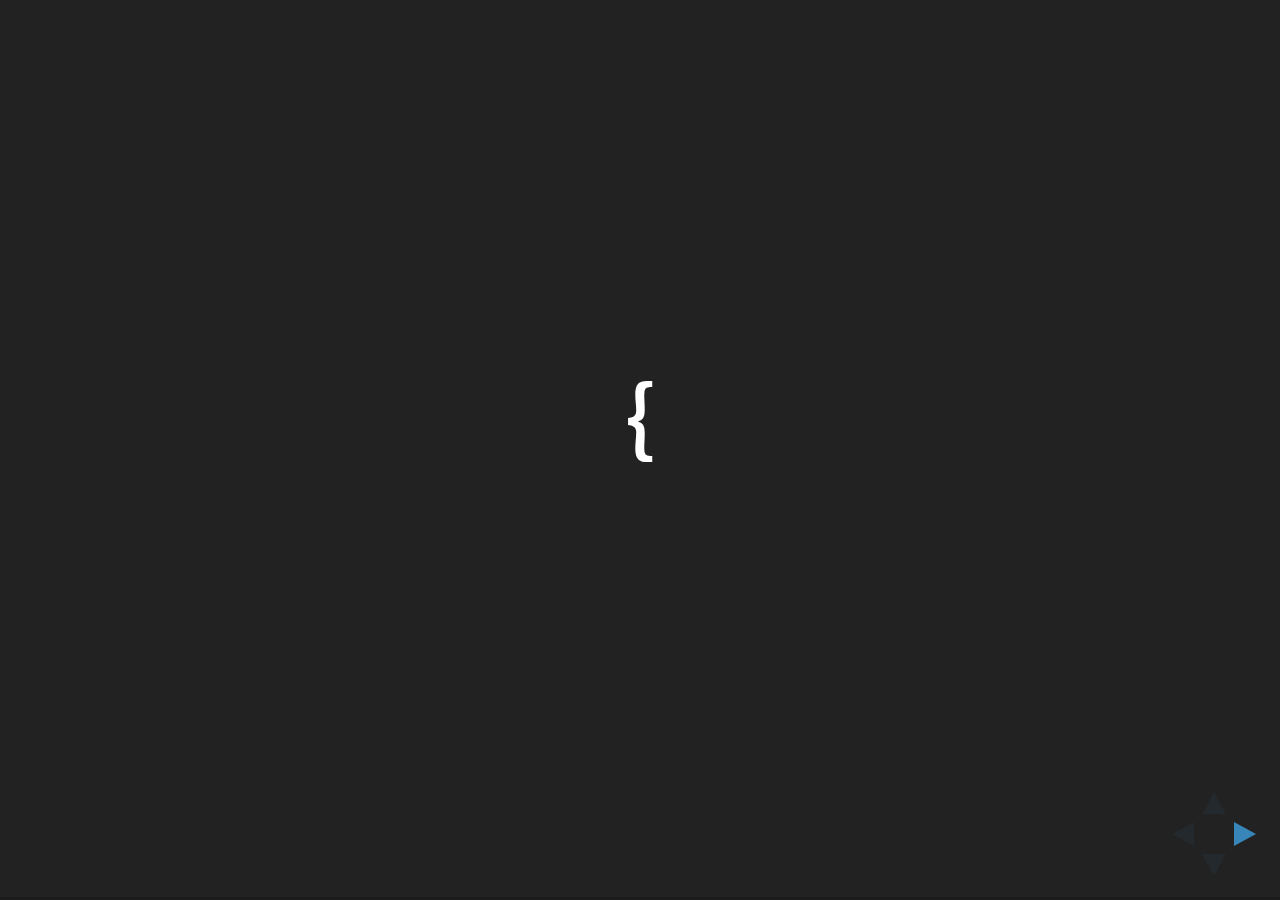
==== commit dc32fb02: "system validation updates" ====
--- a/continuous-validation/index.html
+++ b/continuous-validation/index.html
@@ -4,7 +4,7 @@
 		<meta charset="utf-8">
 		<meta name="viewport" content="width=device-width, initial-scale=1.0, maximum-scale=1.0, user-scalable=no">
 
-		<title>APIL - failures</title>
+		<title>System Validation</title>
 
 		<link rel="stylesheet" href="css/reveal.css">
 		<link rel="stylesheet" href="css/theme/black.css">
@@ -27,10 +27,11 @@
 	<body>
 		<div class="reveal">
 			<div class="slides">
+                                <section>
+<h1>{</h1>
+                                </section>
 				<section class="intro">
-<h1>system validation in the age of continuous delivery</h1>
-<h3>APIL 2017</h3>
-<h5>Ken Egozi</h5>
+<h1>system validation in the age of CD</h1>
 				</section>
 
 <section>
@@ -39,6 +40,8 @@
 		<p class="fragment">E-Commerce</p>
 		<p class="fragment">Collaboration tools</p>
 		<p class="fragment">Games</p>
+		<p class="fragment">Spaceships</p>
+		<p class="fragment">Pacemakers</p>
 </section>
 <section>
 		<h3>problem</h3>
@@ -48,27 +51,19 @@
 		<p class="fragment"><br/>OMG OMG OMG</p>
 </section>
 <section>
-	<div style="position: relative;width: 500px; margin: 0 auto;">
-		<img src="my/get-off-my-lawn.jpg">
-		<p style="position: absolute;top: 0;width: 500px;text-shadow: 2px 2px #112211;font-weight:bold;left: 0; text-align: center;">GET OFF MY LAWN</p>
-	</div>
-</section>
-<section>
-		<img src="my/waterfall.jpg">
-</section>
-<section>
 	<section>
 	<h3>Why do systems fail?</h3>
-		<img class="fragment" src="my/maxpixel.freegreatpicture.com-Drinking-Happy-Festival-Funny-Party-Flies-Beer-161350.png" />
-	</section>
-	<section>
-		<h3>Why bugs?</h3>
-		<img class="fragment" src="my/software-built-by-humans.jpg" />
+		<img class="fragment" style="height:350px" src="my/bug.jpg" />
 	</section>
 	<section>
 		<h3>solution</h3>
 		<p class="fragment collapsible">Do not write bugs!</p>
 		<p class="fragment" style="text-decoration: line-through;">Do not write bugs!</p>
+		<img class="fragment" style="height:350px" src="my/software-built-by-humans.jpg" />
+	</section>
+	<section>
+		<h3>solution</h3>
+		<p class="" style="text-decoration: line-through;">Do not write bugs!</p>
 		<p class="fragment">unit testing</p>
 		<p class="fragment">integration testing</p>
 		<p class="fragment">formal validation</p>
@@ -92,10 +87,12 @@
 		<p class="fragment">
 			<img style="height:200px" src="my/worked-on-my-machine.jpg" />
 		</p>
-		<p class="fragment what-if-img">
-			<img src="my/what-if.jpg" />
-		</p>
 		</div>
+	</section>
+	<section>
+		<p class="what-if-img">
+			<img style="height:500px" src="my/what-if.jpg" />
+		</p>
 	</section>
 </section>
 <!-- LIKE -->
@@ -175,7 +172,7 @@
 		<span class="fragment">18:10 Problem escalated to engineering team</span><br/>
 		<span class="fragment">18:15 Decision made not to roll back</span><br/>
 		<span class="fragment">19:20 Engineer repro on prod, problem identified</span><br/>
-		<span class="fragment">19:30 Fixed migration script is code-reviews</span><br/>
+		<span class="fragment">19:30 Fixed migration script is code-reviewed</span><br/>
 		<span class="fragment">19:35 Fixed migration script ran on prod DB</span><br/>
 		</p>
 	</section>
@@ -200,7 +197,7 @@
 		<p class="fragment">prod default salts are <code>byte[15]</code> instead of <code>byte[16]</code></p>
 		<pre class="fragment" style="font-size: 80%">DEFAULT '\0\0\0\0\0\0\0\0\0\0\0\0\0\0\0\'</pre>
 		<p class="fragment">15 '\0' and 1 '\'<p>
-		<p class="fragment">MySQL decide not to fail, and guess differently on Windows and Linux</p>
+		<p class="fragment">MySQL decide not to fail, and guessed differently on Windows and Linux</p>
 	</section>
 	<section>
 		<h3>learnings from NullBug</h3>
@@ -213,7 +210,8 @@
 <section>
 	<section>
 		<h3>What did you say?</h3>
-		<p class="fragment">Large distributed system, uses Gossip for cluster discovery</p>
+		<p class="fragment">Large distributed system, stateful, load balanced</p>
+		<p class="fragment"><small>SeeAlso: A Gossip-Style Failure Detection Service</small></p>
 		<p class="fragment">6 years in production, millions TPS</p>
 		<p class="fragment">yup, per second</p>
 		<p class="fragment">Suddenly error rate goes up</p>
@@ -222,21 +220,21 @@
 		<p class="fragment">OMG OMG OMG</p>
 	</section>
 	<section>
-		<h3>though shall gossip</h3>
+		<h3>thou shalt gossip</h3>
 			<pre class="fragment collapsible" style="font-size: 80%">
-		host1.mycompany.com
-		host6.mycompany.com
-		host7.mycompany.com
-		host10.mycompany.com
-		host2.mycompany.com</pre>
+	host01.mycompany.com 10
+	host06.mycompany.com 90
+	host07.mycompany.com 30
+	host10.mycompany.com 31
+	host02.mycompany.com 35</pre>
 			<pre class="fragment" style="font-size: 80%">
-		?ost1.mycompany.com
-		host6.mycompany.com
-		host7.mycompany.com
-		host10.mycompany.com
-		host2.mycompany.com</pre>
-		<p class="fragment">When an instance is needed, a DNS validation is made to make sure it is valid, deleted if not</p>
-		<p class="fragment">Deletion code is calling <code>delete</code> twice on the same string (C++ FTW). Segfault followes.</p>
+	?ost01.mycompany.com 10
+	host06.mycompany.com 90
+	host07.mycompany.com 30
+	host10.mycompany.com 31
+	host02.mycompany.com 35</pre>
+		<p class="fragment">When an instance is selected, a quick format validation is executed.</p>
+		<p class="fragment">When invalid, deletion code is calling <code>free</code> twice on the same pointer (C++ FTW). Segfault follows.</p>
 	</section>
 	<section>
 		<h3>show me the check(sum)</h3>
@@ -248,6 +246,18 @@
 		<pre class="fragment" style="font-size: 80%">
 ?hecksum=0123456789abcdef</pre>
 		<p class="fragment">Zero downtime interim code was never removed</p>
+	</section>
+	<section>
+		<h3>Why?</h3>
+		<ul>
+			<li>Why did error rate go up?</li>
+			<li>Why did hosts restart?</li>
+			<li>Why was memory released?</li>
+			<li>Why was there a broken hostname?</li>
+			<li>Why wasn't the broken message rejected?</li>
+			<li>Why did the server accept a missing checksum?</li>
+			<li>Why wasn't the impact limited to a single host?</li>
+		</ul>
 	</section>
 	<section>
 		<h3>impact</h3>
@@ -265,7 +275,7 @@
 		</p>
 	</section>
 	<section>
-		<h3>learnings from NullBug</h3>
+		<h3>learnings from BitBug</h3>
 		<p class="fragment">Time to detection</p>
 		<p class="fragment">Self replicating bugs</p>
 		<p class="fragment">Never tested scenarios</p>
@@ -311,8 +321,9 @@
 	<h3>Notomatic</h3>
 	<p class="fragment">Change management process - a "code" reviewed document</p>
 	<p class="fragment">Pre-mortem</p>
+	<blockquote class="fragment">I play a little game. I assume the worst<br/><small><i>Baelish, P.</i></small></blockquote>
 	<p class="fragment">Clear rollback criteria</p>
-	<p class="fragment">Pre-reviews scripts</p>
+	<p class="fragment">Pre-reviewed scripts</p>
 	<p class="fragment">Any monkey can execute or take over</p>
 </section>
 <section>
@@ -323,6 +334,12 @@
 	<p class="fragment">"how would you cut impact in half?"</p>
 	<p class="fragment">"how would you cut detection in half?"</p>
 	<p class="fragment"><q>best learnings - read COEs</q></p>
+</section>
+<section>
+        <p>@kenegozi<br/>
+        <a href="http://kenegozi.com">http://kenegozi.com</a><br/>
+        <a href="http://kenegozi.com/talks">http://kenegozi.com/talks</a><br/>
+        </p>
 </section>
 <section>
 	<h3>recap</h3>
@@ -334,18 +351,8 @@
 	<li class="fragment">always be shipping!</li>
 	</ul>
 </section>
-<!--
-<section>
-	<h3>readings</h3>
-	<p><a href="https://www.awsarchitectureblog.com/">https://www.awsarchitectureblog.com/</a></p>
-	<p><a href="http://udidahan.com/?blog=true">http://udidahan.com/?blog=true</a></p>
-	<p><a href="http://arnon.me/">http://arnon.me/</a>
-</section>
--->
-<section>
-	<p>Thank you!</p>
-	<p>&nbsp;</p>
-	<p>@kenegozi<br/>
+<section>
+        <h1>}</h1>
 </section>
 			</div>
 		</div>
@@ -360,6 +367,8 @@
 				fragments: true,
 				minScale: 1,
 				maxScale: 1,
+				transition: 'fade',
+				transitionSpeed: 'fast',
 
 				// More info https://github.com/hakimel/reveal.js#dependencies
 				dependencies: [
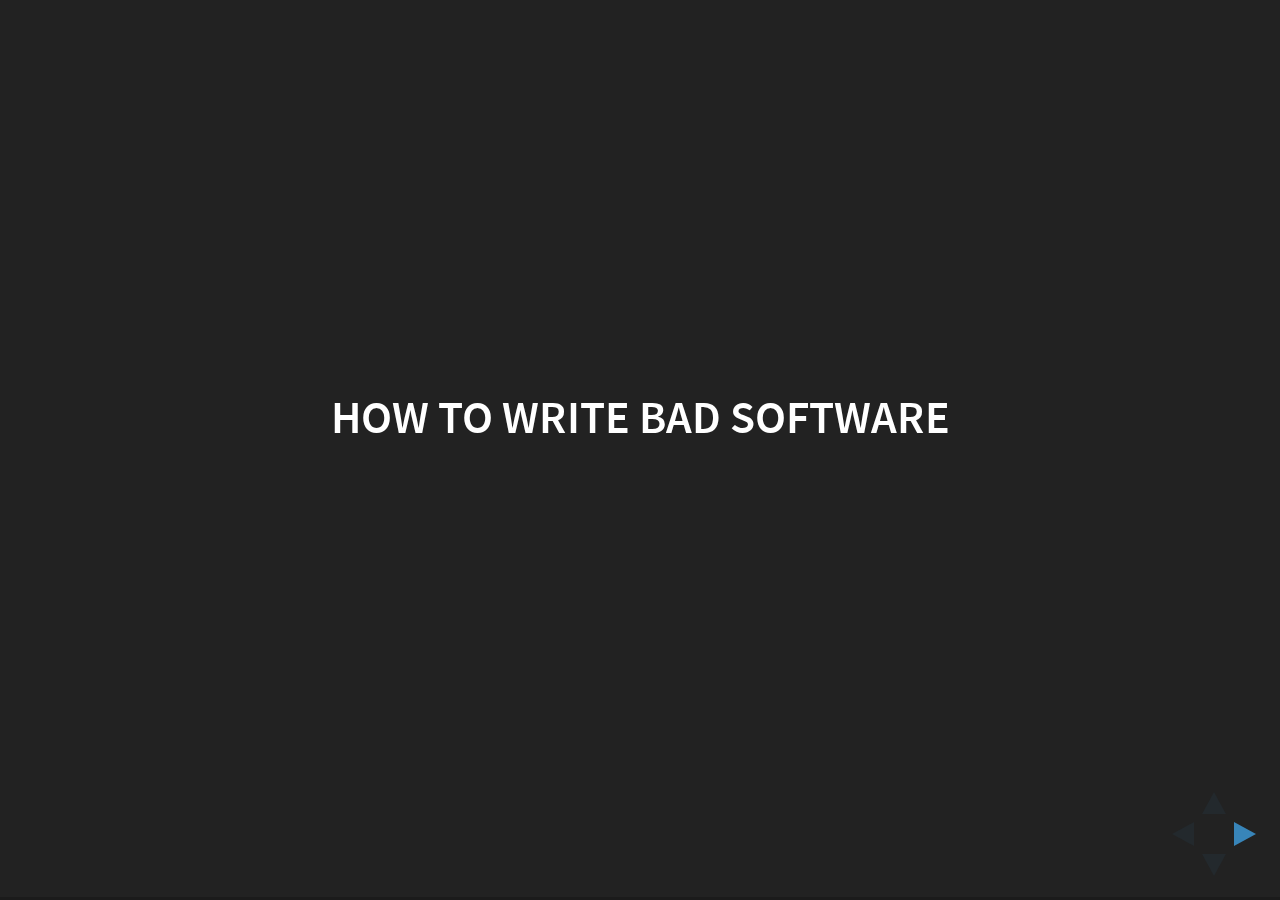
==== commit 1829c2c8: "bad software - fmt and some minor edits" ====
--- a/continuous-validation/index.html
+++ b/continuous-validation/index.html
@@ -1,132 +1,137 @@
 <!doctype html>
 <html>
-	<head>
-		<meta charset="utf-8">
-		<meta name="viewport" content="width=device-width, initial-scale=1.0, maximum-scale=1.0, user-scalable=no">
-
-		<title>System Validation</title>
-
-		<link rel="stylesheet" href="css/reveal.css">
-		<link rel="stylesheet" href="css/theme/black.css">
-		<link rel="stylesheet" href="my/custom.css">
-
-		<!-- Theme used for syntax highlighting of code -->
-		<link rel="stylesheet" href="lib/css/zenburn.css">
-
-
-
-		<!-- Printing and PDF exports -->
-		<script>
-			var link = document.createElement( 'link' );
-			link.rel = 'stylesheet';
-			link.type = 'text/css';
-			link.href = window.location.search.match( /print-pdf/gi ) ? 'css/print/pdf.css' : 'css/print/paper.css';
-			document.getElementsByTagName( 'head' )[0].appendChild( link );
-		</script>
-	</head>
-	<body>
-		<div class="reveal">
-			<div class="slides">
-                                <section>
-<h1>{</h1>
-                                </section>
-				<section class="intro">
-<h1>system validation in the age of CD</h1>
-				</section>
-
-<section>
-		<h3>building</h3>
-		<p class="fragment">Social networks</p>
-		<p class="fragment">E-Commerce</p>
-		<p class="fragment">Collaboration tools</p>
-		<p class="fragment">Games</p>
-		<p class="fragment">Spaceships</p>
-		<p class="fragment">Pacemakers</p>
-</section>
-<section>
-		<h3>problem</h3>
-		<p class="fragment">lose money</p>
-		<p class="fragment">lose information</p>
-		<p class="fragment">lost trust</p>
-		<p class="fragment"><br/>OMG OMG OMG</p>
-</section>
-<section>
-	<section>
-	<h3>Why do systems fail?</h3>
-		<img class="fragment" style="height:350px" src="my/bug.jpg" />
-	</section>
-	<section>
-		<h3>solution</h3>
-		<p class="fragment collapsible">Do not write bugs!</p>
-		<p class="fragment" style="text-decoration: line-through;">Do not write bugs!</p>
-		<img class="fragment" style="height:350px" src="my/software-built-by-humans.jpg" />
-	</section>
-	<section>
-		<h3>solution</h3>
-		<p class="" style="text-decoration: line-through;">Do not write bugs!</p>
-		<p class="fragment">unit testing</p>
-		<p class="fragment">integration testing</p>
-		<p class="fragment">formal validation</p>
-	</section>
-	<section>
-		<h3>however</h3>
-		<div style="min-height: 350px">
-		<p class="">
-			<span class="fragment">knock knock</span>&nbsp;&nbsp;
-			<span class="fragment">race condition!</span>&nbsp;&nbsp;
-			<span class="fragment">who's there?</span>
-		</p>
-		<p>
-			<span class="fragment">OS update</span><br/>
-			<span class="fragment">self-replicating bug</span><br/>
-			<span class="fragment">SSL expiration</span><br/>
-		</p>
-		<p class="fragment collapsible">
-		<q>“Windows Azure Storage experienced a worldwide outage impacting HTTPS traffic due to an expired SSL certificate,” Martin reported. “HTTP traffic was unaffected but the event impacted a number of Windows Azure services that are dependent on Storage.”</q>
-		</p>
-		<p class="fragment">
-			<img style="height:200px" src="my/worked-on-my-machine.jpg" />
-		</p>
-		</div>
-	</section>
-	<section>
-		<p class="what-if-img">
-			<img style="height:500px" src="my/what-if.jpg" />
-		</p>
-	</section>
-</section>
-<!-- LIKE -->
-<section>
-	<section>
-		<h3>Hush</h3>
-		<div style="min-height: 350px">
-		<pre class="fragment collapsible" style="font-size: 80%">
+
+<head>
+	<meta charset="utf-8">
+	<meta name="viewport" content="width=device-width, initial-scale=1.0, maximum-scale=1.0, user-scalable=no">
+
+	<title>System Validation</title>
+
+	<link rel="stylesheet" href="css/reveal.css">
+	<link rel="stylesheet" href="css/theme/black.css">
+	<link rel="stylesheet" href="my/custom.css">
+
+	<!-- Theme used for syntax highlighting of code -->
+	<link rel="stylesheet" href="lib/css/zenburn.css">
+
+
+
+	<!-- Printing and PDF exports -->
+	<script>
+		var link = document.createElement('link');
+		link.rel = 'stylesheet';
+		link.type = 'text/css';
+		link.href = window.location.search.match(/print-pdf/gi) ? 'css/print/pdf.css' : 'css/print/paper.css';
+		document.getElementsByTagName('head')[0].appendChild(link);
+	</script>
+</head>
+
+<body>
+	<div class="reveal">
+		<div class="slides">
+			<section class="intro">
+
+				<h1>How to write Bad Software</h1>
+			</section>
+
+			<section>
+				<h3>write</h3>
+				<p class="fragment">Social networks</p>
+				<p class="fragment">E-Commerce</p>
+				<p class="fragment">Collaboration tools</p>
+				<p class="fragment">Games</p>
+				<p class="fragment">Spaceships</p>
+				<p class="fragment">Pacemakers</p>
+				<p class="fragment">Software</p>
+			</section>
+			<section>
+				<h3>bad software</h3>
+				<p class="fragment">lose money</p>
+				<p class="fragment">lose information</p>
+				<p class="fragment">lose trust</p>
+				<p class="fragment">lose sleep</p>
+				<p class="fragment">lose life</p>
+				<p class="fragment">lose</p>
+			</section>
+			<section>
+				<section>
+					<h3>Why do systems fail?</h3>
+					<img class="fragment" style="height:350px" src="my/bug.jpg" />
+				</section>
+				<section>
+					<h3>solution</h3>
+					<p class="fragment collapsible">Make code, no bugs!</p>
+					<p class="fragment" style="text-decoration: line-through;">Make code, no bugs!</p>
+					<img class="fragment" style="height:350px" src="my/software-built-by-humans.jpg" />
+				</section>
+				<section>
+					<h3>solution</h3>
+					<p class="fragment">test</p>
+					<p class="fragment">unit test</p>
+					<p class="fragment">integration test</p>
+					<p class="fragment">formal validation</p>
+				</section>
+				<section>
+					<h3>however</h3>
+					<div style="min-height: 350px">
+						<p class="">
+							<span class="fragment">knock knock</span>&nbsp;&nbsp;
+							<span class="fragment">race condition!</span>&nbsp;&nbsp;
+							<span class="fragment">who's there?</span>
+						</p>
+						<p>
+							<span class="fragment">OS update</span><br />
+							<span class="fragment">self-replicating bug</span><br />
+							<span class="fragment">SSL expiration</span><br />
+						</p>
+						<p class="fragment collapsible">
+							<q>“Windows Azure Storage experienced a worldwide outage impacting HTTPS traffic due to an
+								expired SSL certificate,” Martin reported. “HTTP traffic was unaffected but the event
+								impacted a number of Windows Azure services that are dependent on Storage.”</q>
+						</p>
+						<p class="fragment">
+							<img style="height:200px" src="my/worked-on-my-machine.jpg" />
+						</p>
+					</div>
+				</section>
+				<section>
+					<p class="what-if-img">
+						<img style="height:500px" src="my/what-if.jpg" />
+					</p>
+				</section>
+			</section>
+			<!-- LIKE -->
+			<section>
+				<section>
+					<h3>Hush</h3>
+					<div style="min-height: 350px">
+						<pre class="fragment collapsible" style="font-size: 80%">
 if (u.pwd == pwd) {
 	return "Collect 200!"
 }
 
 return "Go to jail"</pre>
-		<pre class="fragment collapsible" style="font-size: 80%">
+						<pre class="fragment collapsible" style="font-size: 80%">
 if (u.hpwd == hash(pwd)) {
 	return "Collect 200!"
 }
 
 return "Go to jail"</pre>
-		<p class="fragment collapsible">
-			<img style="height: 300px" src="my/salt.jpg" />
-		</p>
-		<pre class="fragment collapsible" style="font-size: 80%">
+						<p class="fragment collapsible">
+							<img style="height: 300px" src="my/salt.jpg" />
+						</p>
+						<pre class="fragment collapsible" style="font-size: 80%">
 if (u.hpwd == hash(pwd + u.salt)) {
 	return "Collect 200!"
 }
 
 return "Go to jail"</pre>
-		<p class="fragment collapsible">
-			are you an existing user?<br/>
-			<br/>
-			STOP!
-		</p>
-		<pre class="fragment collapsible" style="font-size: 80%">
+						<p class="fragment collapsible">
+							are you an existing user?<br />
+							<br />
+							STOP!
+						</p>
+						<pre class="fragment collapsible" style="font-size: 80%">
 if (u.hpwd == hash(pwd + u.salt)) {
 	return "Collect 200!"
 }
@@ -140,244 +145,263 @@
 
 return "Go to jail"</pre>
 
-		<pre class="fragment collapsible" style="font-size: 80%">
+						<pre class="fragment collapsible" style="font-size: 80%">
 UPDATE TABLE users
 ADD COLUMN salt 
 NOT NULL 
 DEFAULT '\0\0\0\0\0\0\0\0\0\0\0\0\0\0\0\'</pre>
-		<p class="fragment collapsible">
-			<img style="height:200px" src="my/worked-on-my-machine.jpg" />
-		</p>
-		<p class="fragment collapsible">
-			<img style="height:200px" src="my/worked-on-my-machine.jpg" /> <br/>
-			and in QA and Staging!
-		</p>
-		<p class="fragment collapsible">
-			are you an existing user?<br/>
-			<br/>
-			STOP!
-		</p>
-
-		</div>
-
-	</section>
-	<section>
-		<h3>what now?</h3>
-		<p>Timeline</p>
-		<p style="text-align: left;">
-		<span class="fragment">10:12 Migration script ran on prod DB</span><br/>
-		<span class="fragment">10:20 code deployed to prod</span><br/>
-		<span class="fragment">16:05 First impacted customer</span><br/>
-		<span class="fragment">18:05 First impacted customer sends email</span><br/>
-		<span class="fragment">18:10 Problem escalated to engineering team</span><br/>
-		<span class="fragment">18:15 Decision made not to roll back</span><br/>
-		<span class="fragment">19:20 Engineer repro on prod, problem identified</span><br/>
-		<span class="fragment">19:30 Fixed migration script is code-reviewed</span><br/>
-		<span class="fragment">19:35 Fixed migration script ran on prod DB</span><br/>
-		</p>
-	</section>
-	<section>
-		<h3>how are we doing on time?</h3>
-		<p class="fragment" style="text-align: left;">
-		<span>10:20 code deployed to prod</span><br/>
-		<span>16:05 First impacted customer</span><br/>
-		<span>18:05 First impacted customer sends email</span><br/>
-		<span>19:30 Fixed migration script is code-reviews</span><br/>
-		<span>19:35 Fixed migration script ran on prod DB</span><br/>
-		</p>
-		<p class="fragment" style="text-align: left;">
-		Time to Failure: 5h45m<br/>
-		Time to Detection: 2h<br/>
-		Time to Mitigation: 1h25m<br/>
-		Time to Recovery: 5m<br/>
-		</p>
-	</section>
-	<section>
-		<h3>root cause</h3>
-		<p class="fragment">prod default salts are <code>byte[15]</code> instead of <code>byte[16]</code></p>
-		<pre class="fragment" style="font-size: 80%">DEFAULT '\0\0\0\0\0\0\0\0\0\0\0\0\0\0\0\'</pre>
-		<p class="fragment">15 '\0' and 1 '\'<p>
-		<p class="fragment">MySQL decide not to fail, and guessed differently on Windows and Linux</p>
-	</section>
-	<section>
-		<h3>learnings from NullBug</h3>
-		<p class="fragment">Time to detection</p>
-		<p class="fragment">always allow rollback</p>
-		<p class="fragment">prod is always different</p>
-	</section>
-</section>
-
-<section>
-	<section>
-		<h3>What did you say?</h3>
-		<p class="fragment">Large distributed system, stateful, load balanced</p>
-		<p class="fragment"><small>SeeAlso: A Gossip-Style Failure Detection Service</small></p>
-		<p class="fragment">6 years in production, millions TPS</p>
-		<p class="fragment">yup, per second</p>
-		<p class="fragment">Suddenly error rate goes up</p>
-		<p class="fragment">Soon after, instances in the cluster randomly segfault and restart</p>
-		<p class="fragment">Error rate goes further up</p>
-		<p class="fragment">OMG OMG OMG</p>
-	</section>
-	<section>
-		<h3>thou shalt gossip</h3>
-			<pre class="fragment collapsible" style="font-size: 80%">
+						<p class="fragment collapsible">
+							<img style="height:200px" src="my/worked-on-my-machine.jpg" />
+						</p>
+						<p class="fragment collapsible">
+							<img style="height:200px" src="my/worked-on-my-machine.jpg" /> <br />
+							and in QA and Staging!
+						</p>
+						<p class="fragment collapsible">
+							are you an existing user?<br />
+							<br />
+							STOP!
+						</p>
+
+					</div>
+
+				</section>
+				<section>
+					<h3>what now?</h3>
+					<p>Timeline</p>
+					<p style="text-align: left;">
+						<span class="fragment">10:12 Migration script ran on prod DB</span><br />
+						<span class="fragment">10:20 code deployed to prod</span><br />
+						<span class="fragment">16:05 First impacted customer</span><br />
+						<span class="fragment">18:05 First impacted customer sends email</span><br />
+						<span class="fragment">18:10 Problem escalated to engineering team</span><br />
+						<span class="fragment">18:15 Decision made not to roll back</span><br />
+						<span class="fragment">19:20 Engineer repro on prod, problem identified</span><br />
+						<span class="fragment">19:30 Fixed migration script is code-reviewed</span><br />
+						<span class="fragment">19:35 Fixed migration script ran on prod DB</span><br />
+					</p>
+				</section>
+				<section>
+					<h3>how are we doing on time?</h3>
+					<p class="fragment" style="text-align: left;">
+						<span>10:20 code deployed to prod</span><br />
+						<span>16:05 First impacted customer</span><br />
+						<span>18:05 First impacted customer sends email</span><br />
+						<span>19:30 Fixed migration script is code-reviews</span><br />
+						<span>19:35 Fixed migration script ran on prod DB</span><br />
+					</p>
+					<p class="fragment" style="text-align: left;">
+						Time to Failure: 5h45m<br />
+						Time to Detection: 2h<br />
+						Time to Mitigation: 1h25m<br />
+						Time to Recovery: 5m<br />
+					</p>
+				</section>
+				<section>
+					<h3>root cause</h3>
+					<p class="fragment">prod default salts are <code>byte[15]</code> instead of <code>byte[16]</code>
+					</p>
+					<pre class="fragment" style="font-size: 80%">DEFAULT '\0\0\0\0\0\0\0\0\0\0\0\0\0\0\0\'</pre>
+					<p class="fragment">15 '\0' and 1 '\'
+					<p>
+					<p class="fragment">MySQL decide not to fail, and guessed differently on Windows and Linux</p>
+				</section>
+				<section>
+					<h3>learnings from NullBug</h3>
+					<p class="fragment">Time to detection</p>
+					<p class="fragment">always allow rollback</p>
+					<p class="fragment">prod is always different</p>
+				</section>
+			</section>
+
+			<section>
+				<section>
+					<h3>What did you say?</h3>
+					<p class="fragment">Large distributed system, stateful, load balanced</p>
+					<p class="fragment"><small>SeeAlso: A Gossip-Style Failure Detection Service</small></p>
+					<p class="fragment">6 years in production, millions TPS</p>
+					<p class="fragment">yup, per second</p>
+					<p class="fragment">Suddenly error rate goes up</p>
+					<p class="fragment">Soon after, instances in the cluster randomly segfault and restart</p>
+					<p class="fragment">Error rate goes further up</p>
+					<p class="fragment">OMG OMG OMG</p>
+				</section>
+				<section>
+					<h3>thou shalt gossip</h3>
+					<pre class="fragment collapsible" style="font-size: 80%">
 	host01.mycompany.com 10
 	host06.mycompany.com 90
 	host07.mycompany.com 30
 	host10.mycompany.com 31
 	host02.mycompany.com 35</pre>
-			<pre class="fragment" style="font-size: 80%">
+					<pre class="fragment" style="font-size: 80%">
 	?ost01.mycompany.com 10
 	host06.mycompany.com 90
 	host07.mycompany.com 30
 	host10.mycompany.com 31
 	host02.mycompany.com 35</pre>
-		<p class="fragment">When an instance is selected, a quick format validation is executed.</p>
-		<p class="fragment">When invalid, deletion code is calling <code>free</code> twice on the same pointer (C++ FTW). Segfault follows.</p>
-	</section>
-	<section>
-		<h3>show me the check(sum)</h3>
-		<pre class="fragment collapsible" style="font-size: 80%">
+					<p class="fragment">When an instance is selected, a quick format validation is executed.</p>
+					<p class="fragment">When invalid, deletion code is calling <code>free</code> twice on the same
+						pointer (C++ FTW). Segfault follows.</p>
+				</section>
+				<section>
+					<h3>show me the check(sum)</h3>
+					<pre class="fragment collapsible" style="font-size: 80%">
 checksum=0123456789abcdef
 
 if headers.containsKey("checksum") ...
 else whatever</pre>
-		<pre class="fragment" style="font-size: 80%">
+					<pre class="fragment" style="font-size: 80%">
 ?hecksum=0123456789abcdef</pre>
-		<p class="fragment">Zero downtime interim code was never removed</p>
-	</section>
-	<section>
-		<h3>Why?</h3>
-		<ul>
-			<li>Why did error rate go up?</li>
-			<li>Why did hosts restart?</li>
-			<li>Why was memory released?</li>
-			<li>Why was there a broken hostname?</li>
-			<li>Why wasn't the broken message rejected?</li>
-			<li>Why did the server accept a missing checksum?</li>
-			<li>Why wasn't the impact limited to a single host?</li>
-		</ul>
-	</section>
-	<section>
-		<h3>impact</h3>
-		<p class="fragment">
-			Single NIC failure on a single host - caused worldwide impact on multiple subsystems
-		</p>
-	</section>
-	<section>
-		<h3>how are we doing on time?</h3>
-		<p class="fragment" style="text-align: left;">
-		Time to Failure: 6 <i><b>years</b></i><br/>
-		Time to Detection: 1m<br/>
-		Time to Mitigation: 1h<br/>
-		Time to Recovery: 4h<br/>
-		</p>
-	</section>
-	<section>
-		<h3>learnings from BitBug</h3>
-		<p class="fragment">Time to detection</p>
-		<p class="fragment">Self replicating bugs</p>
-		<p class="fragment">Never tested scenarios</p>
-	</section>
-</section>
-<section>
-	<h3>now what?</h3>
-</section>
-<section>
-	<h3>metrics</h3>
-	<p class="fragment">figure out the most important business metrics</p>
-	<p class="fragment">figure out thresholds</p>
-	<p class="fragment">Alarm on the thresholds</p>
-	<p class="fragment">Auto-rollback on alarms</p>
-	<p class="fragment">Look at trends, DoD, WoW, YoY</p>
-</section>
-<section>
-	<h3>early</h3>
-	<p class="fragment">Consistency Check - replay traffic comparing results of Beta and Prod</p>
-	<p class="fragment">Delta comparison - replay traffic comparing key metrics (latencies, CPU utilization, GC profile etc) on Beta vs Prod
-</section>
-<section>
-	<h3>Blast radius reduction</h3>
-	<p class="fragment">Regionalize (subsystems, locations, markets)</p>
-	<p class="fragment">Deployment Windows - identify low-traffic o'clock</p>
-	<p class="fragment">Canary deployments - deploy to one (or few) instances, compare metrics for a while</p>
-	<p class="fragment">Controlled rollout - deploy to X% at the time, auto-rollback on alarms <br/><span style="font-size: 70%">easier during low-traffic windows</span></p>
-</section>
-<section>
-	<h3>off the beaten track</h3>
-	<p class="fragment collapsible"><q>We don't have many tests. I'm not advocating that you shouldn't put in tests. [The reason we can get away with this] is that we have a great community. So instead of having automated test we have automated human tests.</q></p>
-	<p class="fragment collapsible">But I'm not stack overflow ... </p>
-	<p class="fragment">Synthetic transactions - emulate users, products and interactions. Define success and failure metrics</p>
-	<p class="fragment"><img style="height: : 200px;" src="my/test-asin.jpg"></p>
-</section>
-<section>
-	<h3>Let's play</h3>
-	<p class="fragment collapsible">
-	<q>In the early 2000s, Amazon created GameDay, a program designed to increase resilience by purposely injecting major failures into critical systems semi-regularly to discover flaws and subtle dependencies. Basically, a GameDay exercise tests a company's <code>systems</code>, <code>software</code>, and <code>people</code> in the course of preparing for a response to a disastrous event.</q></p>
-	<q class="fragment">DiRT was developed to find vulnerabilities in critical systems and business processes by intentionally causing failures in them, and to fix them before such failures happen in an uncontrolled manner. DiRT tests both Google's technical robustness, by breaking <code>live systems</code>, and our operational resilience by explicitly preventing critical <code>personnel</code>, area experts, and leaders from participating.</q>
-</section>
-<section>
-	<h3>Notomatic</h3>
-	<p class="fragment">Change management process - a "code" reviewed document</p>
-	<p class="fragment">Pre-mortem</p>
-	<blockquote class="fragment">I play a little game. I assume the worst<br/><small><i>Baelish, P.</i></small></blockquote>
-	<p class="fragment">Clear rollback criteria</p>
-	<p class="fragment">Pre-reviewed scripts</p>
-	<p class="fragment">Any monkey can execute or take over</p>
-</section>
-<section>
-	<h3>Analysis</h3>
-	<p class="fragment">Correction Of Errors</p>
-	<p class="fragment">Emphasis on learning, not on finger-pointing</p>
-	<p class="fragment">five whys?</p>
-	<p class="fragment">"how would you cut impact in half?"</p>
-	<p class="fragment">"how would you cut detection in half?"</p>
-	<p class="fragment"><q>best learnings - read COEs</q></p>
-</section>
-<section>
-        <p>@kenegozi<br/>
-        <a href="http://kenegozi.com">http://kenegozi.com</a><br/>
-        <a href="http://kenegozi.com/talks">http://kenegozi.com/talks</a><br/>
-        </p>
-</section>
-<section>
-	<h3>recap</h3>
-	<ul style="margin: 0">
-	<li class="fragment">automate what you can, vet what you cannot</li>
-	<li class="fragment">reduce time to detection</li>
-	<li class="fragment">rollbackability is a feature</li>
-	<li class="fragment">reduce blast radius</li>
-	<li class="fragment">always be shipping!</li>
-	</ul>
-</section>
-<section>
-        <h1>}</h1>
-</section>
-			</div>
+					<p class="fragment">Zero downtime interim code was never removed</p>
+				</section>
+				<section>
+					<h3>Why?</h3>
+					<ul>
+						<li>Why did error rate go up?</li>
+						<li>Why did hosts restart?</li>
+						<li>Why was memory released?</li>
+						<li>Why was there a broken hostname?</li>
+						<li>Why wasn't the broken message rejected?</li>
+						<li>Why did the server accept a missing checksum?</li>
+						<li>Why wasn't the impact limited to a single host?</li>
+					</ul>
+				</section>
+				<section>
+					<h3>impact</h3>
+					<p class="fragment">
+						Single NIC failure on a single host - caused worldwide impact on multiple subsystems
+					</p>
+				</section>
+				<section>
+					<h3>how are we doing on time?</h3>
+					<p class="fragment" style="text-align: left;">
+						Time to Failure: 6 <i><b>years</b></i><br />
+						Time to Detection: 1m<br />
+						Time to Mitigation: 1h<br />
+						Time to Recovery: 4h<br />
+					</p>
+				</section>
+				<section>
+					<h3>learnings from BitBug</h3>
+					<p class="fragment">Time to detection</p>
+					<p class="fragment">Self replicating bugs</p>
+					<p class="fragment">Never tested scenarios</p>
+				</section>
+			</section>
+			<section>
+				<h3>now what?</h3>
+			</section>
+			<section>
+				<h3>metrics</h3>
+				<p class="fragment">figure out the most important business metrics</p>
+				<p class="fragment">figure out thresholds</p>
+				<p class="fragment">Alarm on the thresholds</p>
+				<p class="fragment">Auto-rollback on alarms</p>
+				<p class="fragment">Look at trends, DoD, WoW, YoY</p>
+			</section>
+			<section>
+				<h3>early</h3>
+				<p class="fragment">Consistency Check - replay traffic comparing results of Beta and Prod</p>
+				<p class="fragment">Delta comparison - replay traffic comparing key metrics (latencies, CPU utilization,
+					GC profile etc) on Beta vs Prod
+			</section>
+			<section>
+				<h3>Blast radius reduction</h3>
+				<p class="fragment">Regionalize (subsystems, locations, markets)</p>
+				<p class="fragment">Deployment Windows - identify low-traffic o'clock</p>
+				<p class="fragment">Canary deployments - deploy to one (or few) instances, compare metrics for a while
+				</p>
+				<p class="fragment">Controlled rollout - deploy to X% at the time, auto-rollback on alarms <br /><span
+						style="font-size: 70%">easier during low-traffic windows</span></p>
+			</section>
+			<section>
+				<h3>off the beaten track</h3>
+				<p class="fragment collapsible"><q>We don't have many tests. I'm not advocating that you shouldn't put
+						in tests. [The reason we can get away with this] is that we have a great community. So instead
+						of having automated test we have automated human tests.</q></p>
+				<p class="fragment collapsible">But I'm not stack overflow ... </p>
+				<p class="fragment">Synthetic transactions - emulate users, products and interactions. Define success
+					and failure metrics</p>
+				<p class="fragment"><img style="height: : 200px;" src="my/test-asin.jpg"></p>
+			</section>
+			<section>
+				<h3>Let's play</h3>
+				<p class="fragment collapsible">
+					<q>In the early 2000s, Amazon created GameDay, a program designed to increase resilience by
+						purposely injecting major failures into critical systems semi-regularly to discover flaws and
+						subtle dependencies. Basically, a GameDay exercise tests a company's <code>systems</code>,
+						<code>software</code>, and <code>people</code> in the course of preparing for a response to a
+						disastrous event.</q></p>
+				<q class="fragment">DiRT was developed to find vulnerabilities in critical systems and business
+					processes by intentionally causing failures in them, and to fix them before such failures happen in
+					an uncontrolled manner. DiRT tests both Google's technical robustness, by breaking
+					<code>live systems</code>, and our operational resilience by explicitly preventing critical
+					<code>personnel</code>, area experts, and leaders from participating.</q>
+			</section>
+			<section>
+				<h3>Notomatic</h3>
+				<p class="fragment">Change management process - a "code" reviewed document</p>
+				<p class="fragment">Pre-mortem</p>
+				<blockquote class="fragment">I play a little game. I assume the worst<br /><small><i>Baelish,
+							P.</i></small></blockquote>
+				<p class="fragment">Clear rollback criteria</p>
+				<p class="fragment">Pre-reviewed scripts</p>
+				<p class="fragment">Any monkey can execute or take over</p>
+			</section>
+			<section>
+				<h3>Analysis</h3>
+				<p class="fragment">Correction Of Errors</p>
+				<p class="fragment">Emphasis on learning, not on finger-pointing</p>
+				<p class="fragment">five whys?</p>
+				<p class="fragment">"how would you cut impact in half?"</p>
+				<p class="fragment">"how would you cut detection in half?"</p>
+				<p class="fragment"><q>best learnings - read COEs</q></p>
+			</section>
+			<section>
+				<p>@kenegozi<br />
+					<a href="http://kenegozi.com">http://kenegozi.com</a><br />
+					<a href="http://kenegozi.com/talks">http://kenegozi.com/talks</a><br />
+				</p>
+			</section>
+			<section>
+				<h3>recap</h3>
+				<ul style="margin: 0">
+					<li class="fragment">automate what you can, vet what you cannot</li>
+					<li class="fragment">reduce time to detection</li>
+					<li class="fragment">rollbackability is a feature</li>
+					<li class="fragment">reduce blast radius</li>
+					<li class="fragment">always be shipping!</li>
+				</ul>
+			</section>
+			<section>
+				<h1>}</h1>
+			</section>
 		</div>
-
-		<script src="lib/js/head.min.js"></script>
-		<script src="js/reveal.js"></script>
-
-		<script>
-			// More info https://github.com/hakimel/reveal.js#configuration
-			Reveal.initialize({
-				history: true,
-				fragments: true,
-				minScale: 1,
-				maxScale: 1,
-				transition: 'fade',
-				transitionSpeed: 'fast',
-
-				// More info https://github.com/hakimel/reveal.js#dependencies
-				dependencies: [
-					{ src: 'plugin/markdown/marked.js' },
-					{ src: 'plugin/markdown/markdown.js' },
-					{ src: 'plugin/notes/notes.js', async: true },
-					{ src: 'plugin/highlight/highlight.js', async: true, callback: function() { hljs.initHighlightingOnLoad(); } }
-				]
-			});
-		</script>
-	</body>
-</html>
+	</div>
+
+	<script src="lib/js/head.min.js"></script>
+	<script src="js/reveal.js"></script>
+
+	<script>
+		// More info https://github.com/hakimel/reveal.js#configuration
+		Reveal.initialize({
+			history: true,
+			fragments: true,
+			minScale: 1,
+			maxScale: 1,
+			transition: 'fade',
+			transitionSpeed: 'fast',
+
+			// More info https://github.com/hakimel/reveal.js#dependencies
+			dependencies: [
+				{ src: 'plugin/markdown/marked.js' },
+				{ src: 'plugin/markdown/markdown.js' },
+				{ src: 'plugin/notes/notes.js', async: true },
+				{ src: 'plugin/highlight/highlight.js', async: true, callback: function () { hljs.initHighlightingOnLoad(); } }
+			]
+		});
+	</script>
+</body>
+
+</html>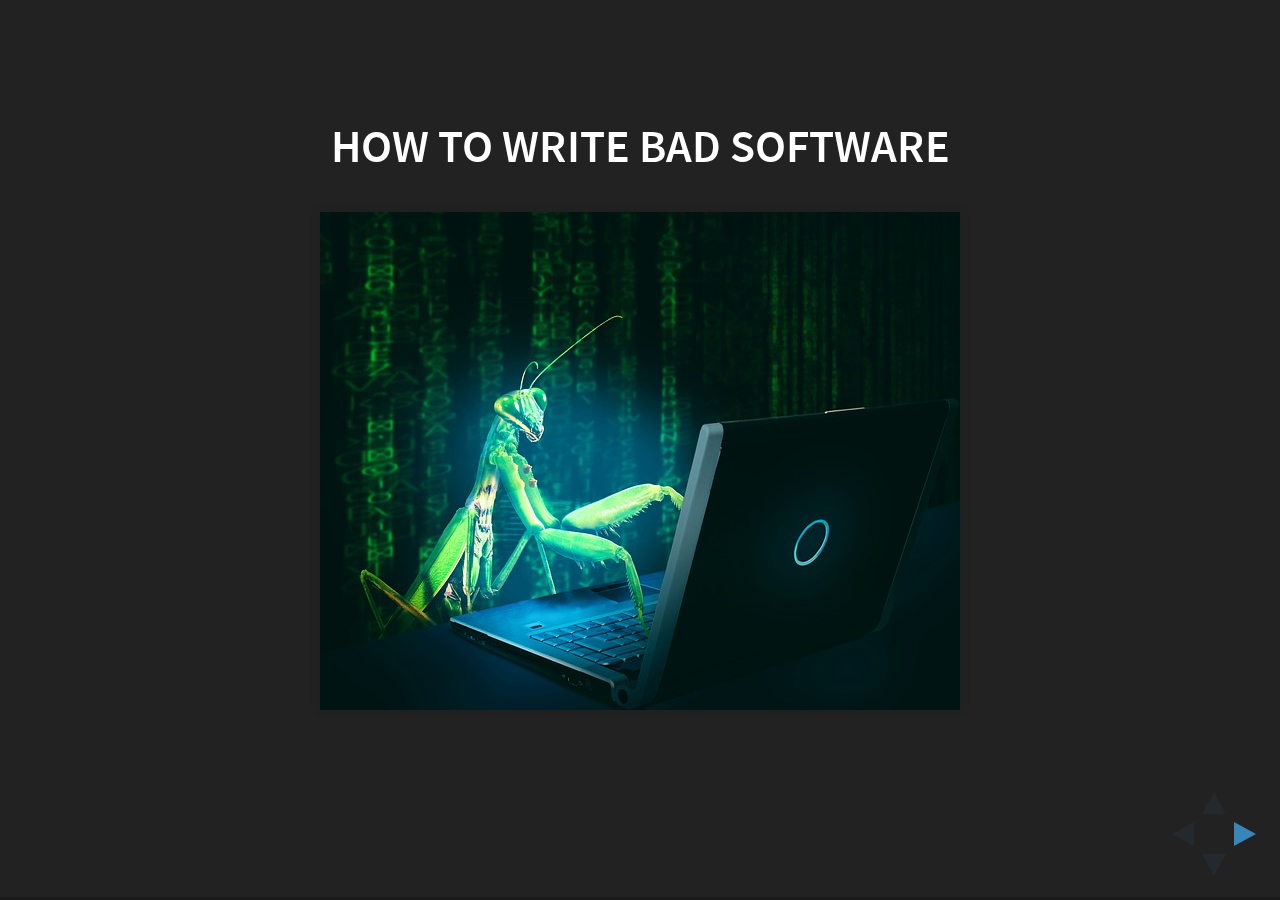
==== commit 7c7065ba: "bad software - almost ready" ====
--- a/continuous-validation/index.html
+++ b/continuous-validation/index.html
@@ -30,15 +30,22 @@
 	<div class="reveal">
 		<div class="slides">
 			<section class="intro">
-
-				<h1>How to write Bad Software</h1>
-			</section>
-
-			<section>
-				<h3>write</h3>
+				<h1>
+					<span>How to write Bad Software</span>
+				</h1>
+				<img src="my/bug-4297771_640.jpg" style="border: none;" />
+				<!-- <h1 style="position: absolute;top:20px; right:40px; width:250px;">
+					<span>How to write Bad Software</span>
+				</h1> -->
+			</section>
+
+			<section>
+				<h3>Write</h3>
 				<p class="fragment">Social networks</p>
+				<p class="fragment">Search engines</p>
 				<p class="fragment">E-Commerce</p>
-				<p class="fragment">Collaboration tools</p>
+				<p class="fragment">Productivity tools</p>
+				<p class="fragment">Cloud services</p>
 				<p class="fragment">Games</p>
 				<p class="fragment">Spaceships</p>
 				<p class="fragment">Pacemakers</p>
@@ -60,7 +67,11 @@
 				</section>
 				<section>
 					<h3>solution</h3>
-					<p class="fragment collapsible">Make code, no bugs!</p>
+					<p class="fragment collapsible">
+						Make code, no bugs!
+						<br />
+						<img src="my/thumb-328420_640.jpg" style="height: 350px;" />
+					</p>
 					<p class="fragment" style="text-decoration: line-through;">Make code, no bugs!</p>
 					<img class="fragment" style="height:350px" src="my/software-built-by-humans.jpg" />
 				</section>
@@ -106,37 +117,64 @@
 					<h3>Hush</h3>
 					<div style="min-height: 350px">
 						<pre class="fragment collapsible" style="font-size: 80%">
-if (u.pwd == pwd) {
-	return "Collect 200!"
+function auth(pwd) {
+	if (u.pwd == pwd) {
+		return "Collect 200!"
+	}
+
+	return "Go to jail"
+}</pre>
+						<pre class="fragment collapsible" style="font-size: 80%">
+function auth(pwd) {
+	if (u.pwd == <span class="high">hash(</span>pwd<span class="high">)</span>) {
+		return "Collect 200!"
+	}
+
+	return "Go to jail"
+}</pre>
+						<p class="fragment collapsible">
+							<img style="height: 300px" src="my/salt.jpg" />
+						</p>
+						<pre class="fragment collapsible" style="font-size: 80%">
+function newUser(...) {
+	...
+	<span class="high">u.salt = generateVeryRandomAndSecureSalt()</span>
 }
 
-return "Go to jail"</pre>
-						<pre class="fragment collapsible" style="font-size: 80%">
-if (u.hpwd == hash(pwd)) {
-	return "Collect 200!"
-}
-
-return "Go to jail"</pre>
-						<p class="fragment collapsible">
-							<img style="height: 300px" src="my/salt.jpg" />
+function auth(pwd) {
+	if (u.pwd == hash(pwd<span class="high"> + u.salt</span>)) {
+		return "Collect 200!"
+	}
+
+	return "Go to jail"
+}</pre>
+						<p class="fragment collapsible">
+							are you an existing user?
+						</p>
+						<p class="fragment collapsible">
+							are you an existing user?
+							<br />
+							<img src="my/sign-1732791_640.jpg" style="height: 350px;" />
 						</p>
 						<pre class="fragment collapsible" style="font-size: 80%">
 if (u.hpwd == hash(pwd + u.salt)) {
 	return "Collect 200!"
 }
 
+<span class="high">if (u.salt == new byte[16] && u.hpwd == hash(pwd)) {
+	u.salt = genRandomBytes(16)
+	u.hpwd = hash(pwd + u.salt)
+	u.save()
+	return "Collect 200!"
+}</span>
+
 return "Go to jail"</pre>
-						<p class="fragment collapsible">
-							are you an existing user?<br />
-							<br />
-							STOP!
-						</p>
 						<pre class="fragment collapsible" style="font-size: 80%">
 if (u.hpwd == hash(pwd + u.salt)) {
 	return "Collect 200!"
 }
 
-if (u.salt == new byte[16] && u.hpwd == hash(pwd)) {
+if (u.salt == <span class="high">new byte[16]</span> && u.hpwd == hash(pwd)) {
 	u.salt = genRandomBytes(16)
 	u.hpwd = hash(pwd + u.salt)
 	u.save()
@@ -144,7 +182,6 @@
 }
 
 return "Go to jail"</pre>
-
 						<pre class="fragment collapsible" style="font-size: 80%">
 UPDATE TABLE users
 ADD COLUMN salt 
@@ -158,9 +195,11 @@
 							and in QA and Staging!
 						</p>
 						<p class="fragment collapsible">
+							are you an existing user?
+						</p>
+						<p class="fragment collapsible">
 							are you an existing user?<br />
-							<br />
-							STOP!
+							<img src="my/lock-3093182_640.jpg" style="height: 350px;" />
 						</p>
 
 					</div>
@@ -217,50 +256,96 @@
 			<section>
 				<section>
 					<h3>What did you say?</h3>
-					<p class="fragment">Large distributed system, stateful, load balanced</p>
-					<p class="fragment"><small>SeeAlso: A Gossip-Style Failure Detection Service</small></p>
-					<p class="fragment">6 years in production, millions TPS</p>
-					<p class="fragment">yup, per second</p>
-					<p class="fragment">Suddenly error rate goes up</p>
-					<p class="fragment">Soon after, instances in the cluster randomly segfault and restart</p>
-					<p class="fragment">Error rate goes further up</p>
-					<p class="fragment">OMG OMG OMG</p>
+					<p class="fragment">Global database, years in production</p>
+					<p class="fragment">10s of thousands nodes</p>
+					<p class="fragment">10s millions queries per second</p>
 				</section>
 				<section>
 					<h3>thou shalt gossip</h3>
 					<pre class="fragment collapsible" style="font-size: 80%">
-	host01.mycompany.com 10
-	host06.mycompany.com 90
-	host07.mycompany.com 30
-	host10.mycompany.com 31
-	host02.mycompany.com 35</pre>
+host01.mycompany.com 10
+host06.mycompany.com 90
+host07.mycompany.com 30
+host10.mycompany.com 31
+host02.mycompany.com 35</pre>
 					<pre class="fragment" style="font-size: 80%">
-	?ost01.mycompany.com 10
-	host06.mycompany.com 90
-	host07.mycompany.com 30
-	host10.mycompany.com 31
-	host02.mycompany.com 35</pre>
-					<p class="fragment">When an instance is selected, a quick format validation is executed.</p>
-					<p class="fragment">When invalid, deletion code is calling <code>free</code> twice on the same
-						pointer (C++ FTW). Segfault follows.</p>
+<span class="high">?</span>ost01.mycompany.com 10
+host06.mycompany.com 90
+host07.mycompany.com 30
+host10.mycompany.com 31
+host02.mycompany.com 35</pre>
+					<p class="fragment">No worries, bad entries are deleted</p>
+					<p class="fragment">Unless the first entry is bad 🐛🐛🐛</p>
+					<p class="fragment">many years, many nodes</p>
 				</section>
 				<section>
 					<h3>show me the check(sum)</h3>
-					<pre class="fragment collapsible" style="font-size: 80%">
+					<div style="min-height: 350px">
+						<pre class="fragment collapsible" style="font-size: 80%">
+checksum=0123456789abcdef</pre>
+						<pre class="fragment collapsible" style="font-size: 80%">
 checksum=0123456789abcdef
 
-if headers.containsKey("checksum") ...
-else whatever</pre>
-					<pre class="fragment" style="font-size: 80%">
-?hecksum=0123456789abcdef</pre>
-					<p class="fragment">Zero downtime interim code was never removed</p>
+// backward compatibility?</pre>
+						<pre class="fragment collapsible" style="font-size: 80%">
+checksum=0123456789abcdef
+
+// backward compatibility FTW
+if !headers.containsKey("checksum") {
+	return "OK"
+}</pre>
+						<pre class="fragment collapsible" style="font-size: 80%">
+checksum=0123456789abcdef
+
+host01.mycompany.com 10
+host06.mycompany.com 90
+host07.mycompany.com 30
+host10.mycompany.com 31
+host02.mycompany.com 35</pre>
+						<pre class="fragment collapsible" style="font-size: 80%">
+checksum=0123456789abcdef
+
+host01.mycompany.com 10
+<span class="high">?</span>ost06.mycompany.com 90
+host07.mycompany.com 30
+host10.mycompany.com 31
+host02.mycompany.com 35</pre>
+						<pre class="fragment collapsible" style="font-size: 80%">
+checksum=0123456789abcdef
+
+<span class="high">?</span>ost01.mycompany.com 10
+host06.mycompany.com 90
+host07.mycompany.com 30
+host10.mycompany.com 31
+host02.mycompany.com 35</pre>
+						<pre class="fragment collapsible" style="font-size: 80%">
+check<span class="high">?</span>um=0123456789abcdef
+
+host01.mycompany.com 10
+host06.mycompany.com 90
+host07.mycompany.com 30
+host10.mycompany.com 31
+host02.mycompany.com 35</pre>
+						<p class="fragment collapsible">Backward compatibility FTW?</p>
+						<pre class="fragment collapsible" style="font-size: 80%">
+check<span class="high">?</span>um=0123456789abcdef
+
+<span class="high">?</span>ost01.mycompany.com 10
+host06.mycompany.com 90
+host07.mycompany.com 30
+host10.mycompany.com 31
+host02.mycompany.com 35</pre>
+						<p class="fragment collapsible"><img src="my/cube-3116778_640.jpg" style="height: 450px;" /></p>
+						<p class="fragment">10s of thousands nodes</p>
+						<p class="fragment"><img src="my/terrorist-2481808_640.jpg" style="height: 450px;" /></p>
+					</div>
 				</section>
 				<section>
 					<h3>Why?</h3>
 					<ul>
 						<li>Why did error rate go up?</li>
 						<li>Why did hosts restart?</li>
-						<li>Why was memory released?</li>
+						<li>Why was memory released twice?</li>
 						<li>Why was there a broken hostname?</li>
 						<li>Why wasn't the broken message rejected?</li>
 						<li>Why did the server accept a missing checksum?</li>
@@ -270,13 +355,16 @@
 				<section>
 					<h3>impact</h3>
 					<p class="fragment">
-						Single NIC failure on a single host - caused worldwide impact on multiple subsystems
+						Single NIC failure on a single host - caused worldwide downtime to multiple subsystems
+					</p>
+					<p class="fragment">
+						<img src="my/kermit-1767555_640.jpg" style="height: 350px;" />
 					</p>
 				</section>
 				<section>
 					<h3>how are we doing on time?</h3>
 					<p class="fragment" style="text-align: left;">
-						Time to Failure: 6 <i><b>years</b></i><br />
+						Time to Failure: many <i><b>years</b></i><br />
 						Time to Detection: 1m<br />
 						Time to Mitigation: 1h<br />
 						Time to Recovery: 4h<br />
@@ -285,8 +373,9 @@
 				<section>
 					<h3>learnings from BitBug</h3>
 					<p class="fragment">Time to detection</p>
-					<p class="fragment">Self replicating bugs</p>
 					<p class="fragment">Never tested scenarios</p>
+					<p class="fragment">Technical debt</p>
+					<p class="fragment">Odds</p>
 				</section>
 			</section>
 			<section>
@@ -294,8 +383,8 @@
 			</section>
 			<section>
 				<h3>metrics</h3>
-				<p class="fragment">figure out the most important business metrics</p>
-				<p class="fragment">figure out thresholds</p>
+				<p class="fragment">Figure out the most important business metrics</p>
+				<p class="fragment">Figure out thresholds</p>
 				<p class="fragment">Alarm on the thresholds</p>
 				<p class="fragment">Auto-rollback on alarms</p>
 				<p class="fragment">Look at trends, DoD, WoW, YoY</p>
--- a/continuous-validation/my/custom.css
+++ b/continuous-validation/my/custom.css
@@ -17,19 +17,28 @@
     height: 300px;
 }
 
+.reveal section img {
+    border: none;
+}
+
 ul li {
 	list-style-type: none;
 }
 
 .reveal pre {
 	font-size: 100%;
-	font-family: "fira code";
-    color: lightgreen;
+	font-family: "Consolas";
+    color: springgreen;
 }
 
 .reveal code {
-    font-family: "fira code";
-    color: lightgreen;
+    font-family: "Consolas";
+    color: springgreen;
+}
+
+.reveal code .high,
+.reveal pre .high {
+    color:violet;
 }
 
 .reveal .blink {
